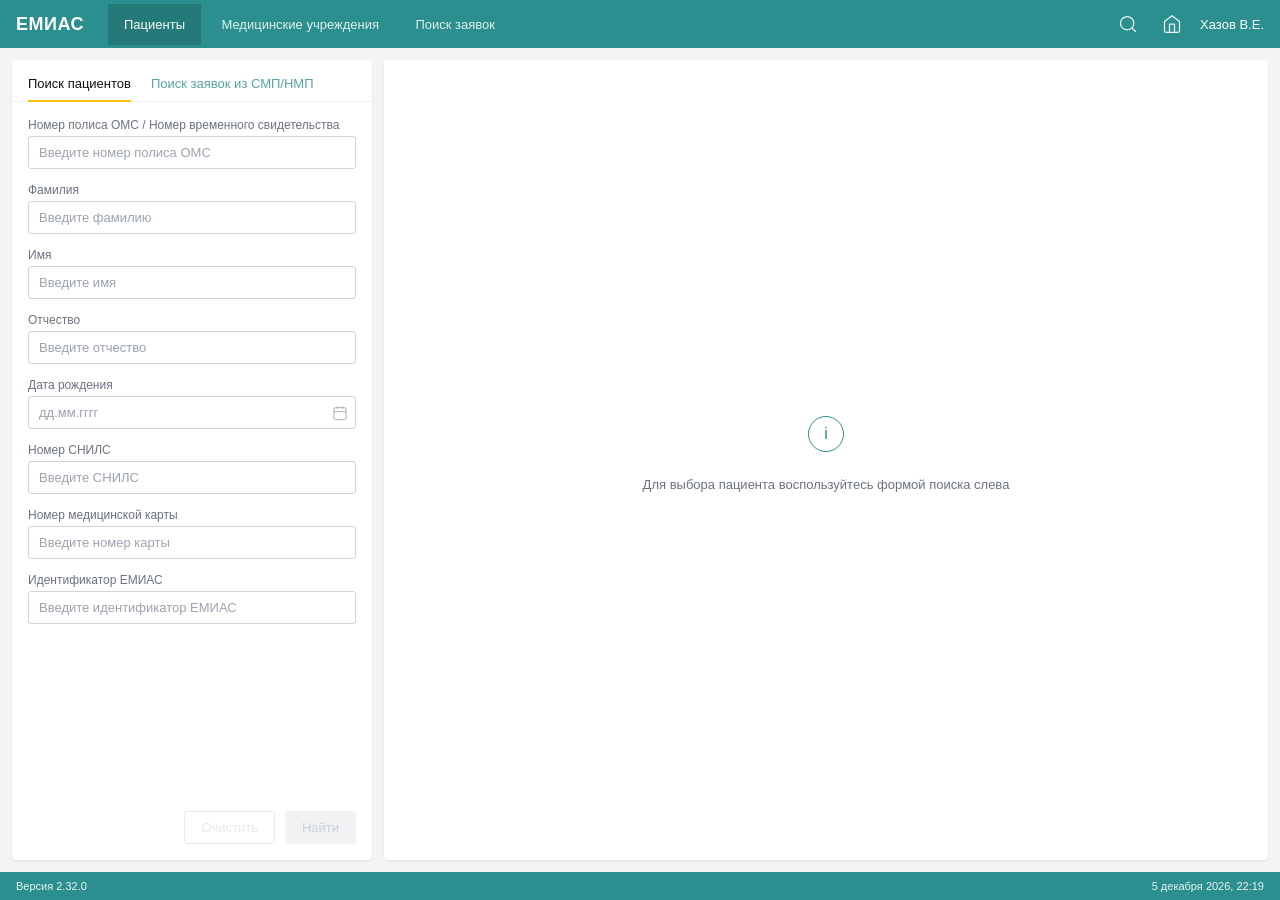
==== index.html @ 6f78d541 "Rename 1 Поиск карточки.html to index.html" ====
<!DOCTYPE html>
<html lang="ru">
<head>
    <meta charset="UTF-8">
    <meta name="viewport" content="width=device-width, initial-scale=1.0">
    <title>ЕМИАС - Поиск пациентов</title>
    <style>
        :root {
            --primary: #2a8f8e;
            --primary-light: #e0f2f1;
            --border: #d1d5db;
            --text: #333;
            --text-muted: #6b7280;
            --bg: #f3f4f6;
            --white: #ffffff;
            --yellow: #ffc107;
            --disabled: #d1d5db;
        }

        * { box-sizing: border-box; outline: none; }
        body {
            font-family: 'Segoe UI', Roboto, Helvetica, Arial, sans-serif;
            margin: 0; padding: 0;
            display: flex; flex-direction: column;
            height: 100vh; background: var(--bg); color: var(--text);
        }

        /* Header */
        header {
            background: var(--primary); color: var(--white);
            height: 48px; display: flex; align-items: center; justify-content: space-between;
            padding: 0 16px; flex-shrink: 0;
        }
        .header-left { display: flex; align-items: center; gap: 24px; }
        .logo { font-weight: 700; font-size: 18px; letter-spacing: 0.5px; }
        .nav a {
            color: rgba(255,255,255,0.85); text-decoration: none;
            font-size: 13px; padding: 13px 16px; display: inline-block;
        }
        .nav a.active { background: rgba(0,0,0,0.15); color: #fff; font-weight: 500; }
        .header-right { display: flex; align-items: center; gap: 12px; font-size: 13px; }
        .icon-btn {
            background: none; border: none; cursor: pointer; padding: 6px;
            display: flex; align-items: center; justify-content: center;
            opacity: 0.9; transition: opacity 0.2s;
        }
        .icon-btn:hover { opacity: 1; }
        .icon-btn svg { width: 20px; height: 20px; stroke: #ffffff; fill: none; stroke-width: 1.5; stroke-linecap: round; stroke-linejoin: round; }

        /* Layout */
        .container {
            display: flex; flex: 1; padding: 12px; gap: 12px; overflow: hidden;
        }

        /* Left Panel */
        .search-panel {
            width: 360px; background: var(--white); border-radius: 4px;
            box-shadow: 0 1px 3px rgba(0,0,0,0.08);
            display: flex; flex-direction: column; flex-shrink: 0;
        }
        .tabs {
            padding: 16px 16px 0; border-bottom: 1px solid #eee;
            display: flex; gap: 20px;
        }
        .tab {
            padding-bottom: 10px; font-size: 13px; font-weight: 500;
            cursor: pointer; color: var(--primary); position: relative;
        }
        .tab.active { color: #111; }
        .tab.active::after {
            content: ''; position: absolute; bottom: -1px; left: 0; width: 100%; height: 2px; background: var(--yellow);
        }
        .tab.inactive { color: var(--primary); opacity: 0.8; }

        /* Form Area */
        .form-scroll-area {
            flex: 1; overflow-y: auto; padding: 16px;
            display: flex; flex-direction: column;
        }
        
        .form-group {
            margin-bottom: 14px; transition: opacity 0.2s, max-height 0.3s;
        }
        .form-group.hidden {
            display: none;
        }
        .form-group label {
            display: block; font-size: 12px; color: var(--text-muted);
            margin-bottom: 4px; font-weight: 500;
        }
        .input-wrapper {
            position: relative; display: flex; align-items: center;
        }
        .input-wrapper input {
            width: 100%; padding: 8px 10px; border: 1px solid var(--border);
            border-radius: 3px; font-size: 13px; color: var(--text);
            transition: border-color 0.2s;
        }
        .input-wrapper input:focus { border-color: var(--primary); }
        .input-wrapper input::placeholder { color: #9ca3af; }

        /* Suffixes */
        .input-suffix {
            position: absolute; right: 8px; top: 50%; transform: translateY(-50%);
            display: flex; align-items: center; gap: 6px; pointer-events: none;
        }
        .input-suffix .counter {
            font-size: 11px; color: var(--text-muted); pointer-events: auto;
        }
        .input-suffix .clear-icon {
            width: 16px; height: 16px; cursor: pointer; opacity: 0.5;
            display: none; pointer-events: auto;
        }
        .input-suffix .clear-icon:hover { opacity: 0.8; }
        .input-suffix .calendar-icon {
            width: 16px; height: 16px; opacity: 0.4;
        }

        /* Buttons */
        .actions-bar {
            margin-top: auto; 
            padding-top: 10px;
            display: flex; justify-content: flex-end; gap: 10px;
        }
        .btn {
            padding: 8px 16px; font-size: 13px; font-weight: 500;
            border-radius: 3px; cursor: pointer; transition: all 0.2s;
            border: 1px solid transparent;
        }
        .btn-secondary {
            background: var(--white); border-color: var(--primary); color: var(--primary);
        }
        .btn-secondary:hover { background: var(--primary-light); }
        .btn-primary {
            background: var(--primary); color: var(--white); border-color: var(--primary);
        }
        .btn-primary:hover { background: #247a79; }
        .btn:disabled {
            opacity: 0.5; cursor: not-allowed;
            border-color: var(--disabled); color: var(--disabled);
            background: var(--white);
        }
        .btn-primary:disabled { background: #e5e7eb; border-color: #e5e7eb; color: #9ca3af; }

        /* Right Panel */
        .content-panel {
            flex: 1; background: var(--white); border-radius: 4px;
            box-shadow: 0 1px 3px rgba(0,0,0,0.08);
            display: flex; 
            flex-direction: column;
            align-items: center; 
            justify-content: center;
            color: var(--text-muted); 
            font-size: 13px;
            position: relative;
            text-align: center;
        }
        
        .info-circle {
            width: 36px; height: 36px; border: 1.5px solid var(--primary);
            border-radius: 50%; display: flex; align-items: center; justify-content: center;
            color: var(--primary); font-size: 16px; margin-bottom: 12px;
        }

        /* States */
        #default-state, .no-patient-state {
            display: none; /* Controlled by JS */
            flex-direction: column;
            align-items: center;
            justify-content: center;
            width: 100%;
        }
        
        #default-state.active, .no-patient-state.active {
            display: flex;
        }

        .no-patient-buttons {
            display: flex;
            flex-direction: column;
            gap: 10px;
            align-items: center;
            margin-top: 15px;
        }

        /* Footer */
        footer {
            background: var(--primary); color: rgba(255,255,255,0.9);
            padding: 8px 16px; font-size: 11px; display: flex;
            justify-content: space-between; flex-shrink: 0;
        }
    </style>
</head>
<body>

    <header>
        <div class="header-left">
            <div class="logo">ЕМИАС</div>
            <nav class="nav">
                <a href="#" class="active">Пациенты</a>
                <a href="#">Медицинские учреждения</a>
                <a href="#">Поиск заявок</a>
            </nav>
        </div>
        <div class="header-right">
            <button class="icon-btn" title="Поиск">
                <svg viewBox="0 0 24 24"><circle cx="11" cy="11" r="8"/><line x1="21" y1="21" x2="16.65" y2="16.65"/></svg>
            </button>
            <button class="icon-btn" title="Входящие">
                <svg viewBox="0 0 24 24"><path d="M3 9l9-7 9 7v11a2 2 0 0 1-2 2H5a2 2 0 0 1-2-2z"/><polyline points="9 22 9 12 15 12 15 22"/></svg>
            </button>
            <span>Хазов В.Е.</span>
        </div>
    </header>

    <div class="container">
        <aside class="search-panel">
            <div class="tabs">
                <div class="tab active">Поиск пациентов</div>
                <div class="tab inactive">Поиск заявок из СМП/НМП</div>
            </div>

            <div class="form-scroll-area">
                <!-- Группа ОМС -->
                <div class="form-group" data-type="oms">
                    <label>Номер полиса ОМС / Номер временного свидетельства</label>
                    <div class="input-wrapper">
                        <input type="text" id="oms" placeholder="Введите номер полиса ОМС" data-mask="digits">
                        <div class="input-suffix">
                            <span class="counter" id="oms-counter"></span>
                            <span class="clear-icon" id="oms-clear" title="Очистить">
                                <svg viewBox="0 0 24 24" fill="none" stroke="currentColor" stroke-width="2" stroke-linecap="round"><line x1="18" y1="6" x2="6" y2="18"/><line x1="6" y1="6" x2="18" y2="18"/></svg>
                            </span>
                        </div>
                    </div>
                </div>

                <!-- Группа ФИО -->
                <div class="form-group" data-type="names">
                    <label>Фамилия</label>
                    <div class="input-wrapper">
                        <input type="text" id="lastName" placeholder="Введите фамилию">
                        <div class="input-suffix">
                            <span class="clear-icon clear-names" title="Очистить">
                                <svg viewBox="0 0 24 24" fill="none" stroke="currentColor" stroke-width="2" stroke-linecap="round"><line x1="18" y1="6" x2="6" y2="18"/><line x1="6" y1="6" x2="18" y2="18"/></svg>
                            </span>
                        </div>
                    </div>
                </div>
                <div class="form-group" data-type="names">
                    <label>Имя</label>
                    <div class="input-wrapper">
                        <input type="text" id="firstName" placeholder="Введите имя">
                        <div class="input-suffix">
                            <span class="clear-icon clear-names" title="Очистить">
                                <svg viewBox="0 0 24 24" fill="none" stroke="currentColor" stroke-width="2" stroke-linecap="round"><line x1="18" y1="6" x2="6" y2="18"/><line x1="6" y1="6" x2="18" y2="18"/></svg>
                            </span>
                        </div>
                    </div>
                </div>
                <div class="form-group" data-type="names">
                    <label>Отчество</label>
                    <div class="input-wrapper">
                        <input type="text" id="middleName" placeholder="Введите отчество">
                        <div class="input-suffix">
                            <span class="clear-icon clear-names" title="Очистить">
                                <svg viewBox="0 0 24 24" fill="none" stroke="currentColor" stroke-width="2" stroke-linecap="round"><line x1="18" y1="6" x2="6" y2="18"/><line x1="6" y1="6" x2="18" y2="18"/></svg>
                            </span>
                        </div>
                    </div>
                </div>

                <!-- Дата рождения -->
                <div class="form-group" data-type="date">
                    <label>Дата рождения</label>
                    <div class="input-wrapper">
                        <input type="text" id="dob" placeholder="дд.мм.гггг" data-mask="date">
                        <div class="input-suffix">
                            <span class="clear-icon" id="dob-clear" title="Очистить">
                                <svg viewBox="0 0 24 24" fill="none" stroke="currentColor" stroke-width="2" stroke-linecap="round"><line x1="18" y1="6" x2="6" y2="18"/><line x1="6" y1="6" x2="18" y2="18"/></svg>
                            </span>
                            <span class="calendar-icon">
                                <svg viewBox="0 0 24 24" fill="none" stroke="currentColor" stroke-width="1.5"><rect x="3" y="4" width="18" height="18" rx="2" ry="2"/><line x1="16" y1="2" x2="16" y2="6"/><line x1="8" y1="2" x2="8" y2="6"/><line x1="3" y1="10" x2="21" y2="10"/></svg>
                            </span>
                        </div>
                    </div>
                </div>

                <!-- Технические поля -->
                <div class="form-group" data-type="tech">
                    <label>Номер СНИЛС</label>
                    <div class="input-wrapper"><input type="text" id="snils" placeholder="Введите СНИЛС"></div>
                </div>
                <div class="form-group" data-type="tech">
                    <label>Номер медицинской карты</label>
                    <div class="input-wrapper"><input type="text" id="card" placeholder="Введите номер карты"></div>
                </div>
                <div class="form-group" data-type="tech">
                    <label>Идентификатор ЕМИАС</label>
                    <div class="input-wrapper"><input type="text" id="emias" placeholder="Введите идентификатор ЕМИАС"></div>
                </div>

                <!-- Кнопки -->
                <div class="actions-bar">
                    <button class="btn btn-secondary" id="btn-clear" disabled>Очистить</button>
                    <button class="btn btn-primary" id="btn-find" disabled>Найти</button>
                </div>
            </div>
        </aside>

        <section class="content-panel">
            <!-- Default State (Initial) -->
            <div id="default-state" class="active">
                <div class="info-circle">i</div>
                <p>Для выбора пациента воспользуйтесь формой поиска слева</p>
            </div>

            <!-- No Patient Found State -->
            <div id="no-patient-state" class="no-patient-state">
                <div class="info-circle">i</div>
                <p>По заданным параметрам поиска не найдено ни одного пациента</p>
                <div class="no-patient-buttons">
                    <button class="btn btn-primary">Зарегистрировать заявку</button>
                    <button class="btn btn-secondary">Найти заявку</button>
                </div>
            </div>
        </section>
    </div>

    <footer>
        <span>Версия 2.32.0</span>
        <span id="footer-datetime">Загрузка...</span>
    </footer>

    <script>
        document.addEventListener('DOMContentLoaded', () => {
            // --- Date/Time Logic ---
            function updateDateTime() {
                const now = new Date();
                const months = ['января', 'февраля', 'марта', 'апреля', 'мая', 'июня', 'июля', 'августа', 'сентября', 'октября', 'ноября', 'декабря'];
                const day = now.getDate();
                const month = months[now.getMonth()];
                const year = now.getFullYear();
                const hours = String(now.getHours()).padStart(2, '0');
                const minutes = String(now.getMinutes()).padStart(2, '0');
                
                document.getElementById('footer-datetime').textContent = `${day} ${month} ${year}, ${hours}:${minutes}`;
            }
            updateDateTime();
            setInterval(updateDateTime, 1000 * 60);

            // --- Form Logic ---
            const inputs = {
                oms: document.getElementById('oms'),
                lastName: document.getElementById('lastName'),
                firstName: document.getElementById('firstName'),
                middleName: document.getElementById('middleName'),
                dob: document.getElementById('dob'),
                snils: document.getElementById('snils'),
                card: document.getElementById('card'),
                emias: document.getElementById('emias')
            };

            const omsCounter = document.getElementById('oms-counter');
            const omsClear = document.getElementById('oms-clear');
            const dobClear = document.getElementById('dob-clear');
            const btnClear = document.getElementById('btn-clear');
            const btnFind = document.getElementById('btn-find');
            
            const defaultState = document.getElementById('default-state');
            const noPatientState = document.getElementById('no-patient-state');

            const groups = {
                oms: document.querySelector('[data-type="oms"]'),
                names: document.querySelectorAll('[data-type="names"]'),
                date: document.querySelector('[data-type="date"]'),
                tech: document.querySelectorAll('[data-type="tech"]')
            };

            // --- Formatting Logic ---
            function formatDigits(val) { return val.replace(/\D/g, '').slice(0, 16); }
            
            function formatDate(val) {
                let v = val.replace(/\D/g, '');
                if (v.length >= 2) v = v.slice(0, 2) + '.' + v.slice(2);
                if (v.length >= 5) v = v.slice(0, 5) + '.' + v.slice(5);
                return v.slice(0, 10);
            }

            // --- UI State Logic ---
            function updateUI() {
                const hasOms = inputs.oms.value.trim() !== '';
                const hasName = inputs.lastName.value.trim() !== '' || inputs.firstName.value.trim() !== '' || inputs.middleName.value.trim() !== '';
                const hasDate = inputs.dob.value.trim() !== '';
                const hasTech = inputs.snils.value.trim() !== '' || inputs.card.value.trim() !== '' || inputs.emias.value.trim() !== '';
                const hasAny = hasOms || hasName || hasDate || hasTech;

                // Toggle Buttons
                btnClear.disabled = !hasAny;
                btnFind.disabled = !hasAny;

                // Conditional Visibility
                if (hasOms) {
                    groups.oms.classList.remove('hidden');
                    groups.date.classList.remove('hidden');
                    groups.names.forEach(el => el.classList.add('hidden'));
                    groups.tech.forEach(el => el.classList.add('hidden'));
                } else if (hasName || hasDate) {
                    groups.oms.classList.add('hidden');
                    groups.tech.forEach(el => el.classList.add('hidden'));
                    groups.names.forEach(el => el.classList.remove('hidden'));
                    groups.date.classList.remove('hidden');
                } else {
                    groups.oms.classList.remove('hidden');
                    groups.names.forEach(el => el.classList.remove('hidden'));
                    groups.date.classList.remove('hidden');
                    groups.tech.forEach(el => el.classList.remove('hidden'));
                }

                // Update Suffixes
                const omsLen = inputs.oms.value.length;
                omsCounter.textContent = omsLen > 0 ? omsLen : '';
                omsClear.style.display = omsLen > 0 ? 'block' : 'none';
                
                dobClear.style.display = inputs.dob.value.length > 0 ? 'block' : 'none';
                
                document.querySelectorAll('.clear-names').forEach(btn => {
                    const input = btn.closest('.input-wrapper').querySelector('input');
                    btn.style.display = input.value.length > 0 ? 'block' : 'none';
                });
            }

            // --- Search Action ---
            btnFind.addEventListener('click', () => {
                const omsVal = inputs.oms.value.trim();
                
                // If searching by OMS (OM field visible)
                if (!groups.oms.classList.contains('hidden')) {
                    if (omsVal === '7700005682236597') {
                        // Special patient - Logic to be added later
                        console.log('Special patient found logic pending...');
                    } else if (omsVal.length > 0) {
                        // Patient not found
                        defaultState.classList.remove('active');
                        noPatientState.classList.add('active');
                    }
                } else {
                    // Search by Name/Date (Fallback logic)
                    defaultState.classList.remove('active');
                    noPatientState.classList.add('active');
                }
            });

            // --- Event Bindings ---
            inputs.oms.addEventListener('input', (e) => {
                e.target.value = formatDigits(e.target.value);
                updateUI();
            });
            omsClear.addEventListener('click', () => { inputs.oms.value = ''; updateUI(); });

            inputs.dob.addEventListener('input', (e) => {
                e.target.value = formatDate(e.target.value);
                updateUI();
            });
            dobClear.addEventListener('click', () => { inputs.dob.value = ''; updateUI(); });

            [inputs.lastName, inputs.firstName, inputs.middleName, inputs.snils, inputs.card, inputs.emias].forEach(input => {
                input.addEventListener('input', updateUI);
                const clearBtn = input.parentElement.querySelector('.clear-names');
                if(clearBtn) clearBtn.addEventListener('click', () => { input.value = ''; updateUI(); });
            });

            btnClear.addEventListener('click', () => {
                Object.values(inputs).forEach(i => i.value = '');
                defaultState.classList.add('active');
                noPatientState.classList.remove('active');
                updateUI();
            });

            // Initial State
            updateUI();
        });
    </script>
</body>
</html>
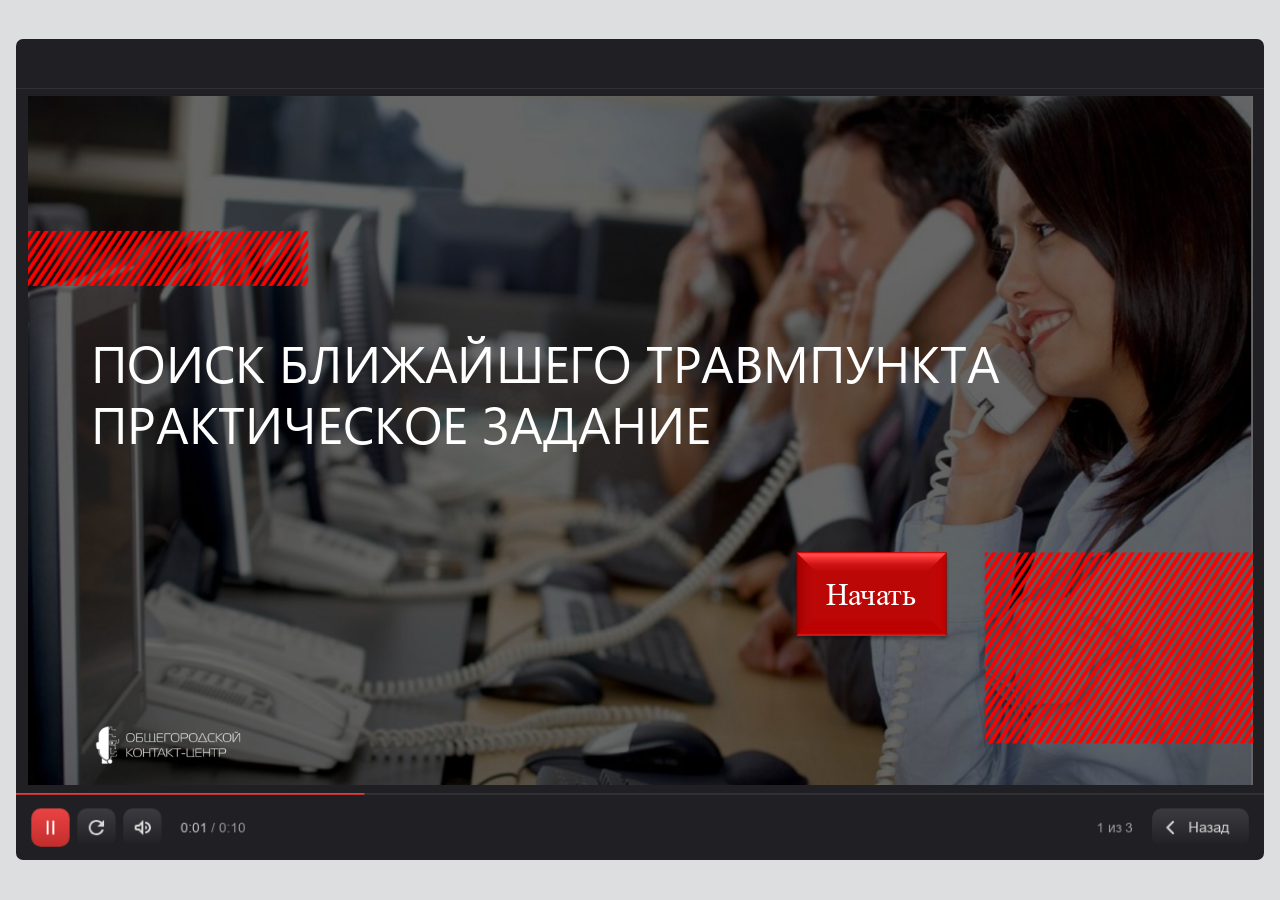
==== commit 2ccbf70e: "Add files via upload" ====
--- a/index.html
+++ b/index.html
@@ -1,485 +1,118 @@
-<!DOCTYPE html>
-<html lang="ru">
-<head>
-    <meta charset="UTF-8">
-    <meta name="viewport" content="width=device-width, initial-scale=1.0">
-    <title>ЕМИАС - Поиск пациентов</title>
-    <style>
-        :root {
-            --primary: #2a8f8e;
-            --primary-light: #e0f2f1;
-            --border: #d1d5db;
-            --text: #333;
-            --text-muted: #6b7280;
-            --bg: #f3f4f6;
-            --white: #ffffff;
-            --yellow: #ffc107;
-            --disabled: #d1d5db;
-        }
-
-        * { box-sizing: border-box; outline: none; }
-        body {
-            font-family: 'Segoe UI', Roboto, Helvetica, Arial, sans-serif;
-            margin: 0; padding: 0;
-            display: flex; flex-direction: column;
-            height: 100vh; background: var(--bg); color: var(--text);
-        }
-
-        /* Header */
-        header {
-            background: var(--primary); color: var(--white);
-            height: 48px; display: flex; align-items: center; justify-content: space-between;
-            padding: 0 16px; flex-shrink: 0;
-        }
-        .header-left { display: flex; align-items: center; gap: 24px; }
-        .logo { font-weight: 700; font-size: 18px; letter-spacing: 0.5px; }
-        .nav a {
-            color: rgba(255,255,255,0.85); text-decoration: none;
-            font-size: 13px; padding: 13px 16px; display: inline-block;
-        }
-        .nav a.active { background: rgba(0,0,0,0.15); color: #fff; font-weight: 500; }
-        .header-right { display: flex; align-items: center; gap: 12px; font-size: 13px; }
-        .icon-btn {
-            background: none; border: none; cursor: pointer; padding: 6px;
-            display: flex; align-items: center; justify-content: center;
-            opacity: 0.9; transition: opacity 0.2s;
-        }
-        .icon-btn:hover { opacity: 1; }
-        .icon-btn svg { width: 20px; height: 20px; stroke: #ffffff; fill: none; stroke-width: 1.5; stroke-linecap: round; stroke-linejoin: round; }
-
-        /* Layout */
-        .container {
-            display: flex; flex: 1; padding: 12px; gap: 12px; overflow: hidden;
-        }
-
-        /* Left Panel */
-        .search-panel {
-            width: 360px; background: var(--white); border-radius: 4px;
-            box-shadow: 0 1px 3px rgba(0,0,0,0.08);
-            display: flex; flex-direction: column; flex-shrink: 0;
-        }
-        .tabs {
-            padding: 16px 16px 0; border-bottom: 1px solid #eee;
-            display: flex; gap: 20px;
-        }
-        .tab {
-            padding-bottom: 10px; font-size: 13px; font-weight: 500;
-            cursor: pointer; color: var(--primary); position: relative;
-        }
-        .tab.active { color: #111; }
-        .tab.active::after {
-            content: ''; position: absolute; bottom: -1px; left: 0; width: 100%; height: 2px; background: var(--yellow);
-        }
-        .tab.inactive { color: var(--primary); opacity: 0.8; }
-
-        /* Form Area */
-        .form-scroll-area {
-            flex: 1; overflow-y: auto; padding: 16px;
-            display: flex; flex-direction: column;
-        }
-        
-        .form-group {
-            margin-bottom: 14px; transition: opacity 0.2s, max-height 0.3s;
-        }
-        .form-group.hidden {
-            display: none;
-        }
-        .form-group label {
-            display: block; font-size: 12px; color: var(--text-muted);
-            margin-bottom: 4px; font-weight: 500;
-        }
-        .input-wrapper {
-            position: relative; display: flex; align-items: center;
-        }
-        .input-wrapper input {
-            width: 100%; padding: 8px 10px; border: 1px solid var(--border);
-            border-radius: 3px; font-size: 13px; color: var(--text);
-            transition: border-color 0.2s;
-        }
-        .input-wrapper input:focus { border-color: var(--primary); }
-        .input-wrapper input::placeholder { color: #9ca3af; }
-
-        /* Suffixes */
-        .input-suffix {
-            position: absolute; right: 8px; top: 50%; transform: translateY(-50%);
-            display: flex; align-items: center; gap: 6px; pointer-events: none;
-        }
-        .input-suffix .counter {
-            font-size: 11px; color: var(--text-muted); pointer-events: auto;
-        }
-        .input-suffix .clear-icon {
-            width: 16px; height: 16px; cursor: pointer; opacity: 0.5;
-            display: none; pointer-events: auto;
-        }
-        .input-suffix .clear-icon:hover { opacity: 0.8; }
-        .input-suffix .calendar-icon {
-            width: 16px; height: 16px; opacity: 0.4;
-        }
-
-        /* Buttons */
-        .actions-bar {
-            margin-top: auto; 
-            padding-top: 10px;
-            display: flex; justify-content: flex-end; gap: 10px;
-        }
-        .btn {
-            padding: 8px 16px; font-size: 13px; font-weight: 500;
-            border-radius: 3px; cursor: pointer; transition: all 0.2s;
-            border: 1px solid transparent;
-        }
-        .btn-secondary {
-            background: var(--white); border-color: var(--primary); color: var(--primary);
-        }
-        .btn-secondary:hover { background: var(--primary-light); }
-        .btn-primary {
-            background: var(--primary); color: var(--white); border-color: var(--primary);
-        }
-        .btn-primary:hover { background: #247a79; }
-        .btn:disabled {
-            opacity: 0.5; cursor: not-allowed;
-            border-color: var(--disabled); color: var(--disabled);
-            background: var(--white);
-        }
-        .btn-primary:disabled { background: #e5e7eb; border-color: #e5e7eb; color: #9ca3af; }
-
-        /* Right Panel */
-        .content-panel {
-            flex: 1; background: var(--white); border-radius: 4px;
-            box-shadow: 0 1px 3px rgba(0,0,0,0.08);
-            display: flex; 
-            flex-direction: column;
-            align-items: center; 
-            justify-content: center;
-            color: var(--text-muted); 
-            font-size: 13px;
-            position: relative;
-            text-align: center;
-        }
-        
-        .info-circle {
-            width: 36px; height: 36px; border: 1.5px solid var(--primary);
-            border-radius: 50%; display: flex; align-items: center; justify-content: center;
-            color: var(--primary); font-size: 16px; margin-bottom: 12px;
-        }
-
-        /* States */
-        #default-state, .no-patient-state {
-            display: none; /* Controlled by JS */
-            flex-direction: column;
-            align-items: center;
-            justify-content: center;
-            width: 100%;
-        }
-        
-        #default-state.active, .no-patient-state.active {
-            display: flex;
-        }
-
-        .no-patient-buttons {
-            display: flex;
-            flex-direction: column;
-            gap: 10px;
-            align-items: center;
-            margin-top: 15px;
-        }
-
-        /* Footer */
-        footer {
-            background: var(--primary); color: rgba(255,255,255,0.9);
-            padding: 8px 16px; font-size: 11px; display: flex;
-            justify-content: space-between; flex-shrink: 0;
-        }
-    </style>
-</head>
-<body>
-
-    <header>
-        <div class="header-left">
-            <div class="logo">ЕМИАС</div>
-            <nav class="nav">
-                <a href="#" class="active">Пациенты</a>
-                <a href="#">Медицинские учреждения</a>
-                <a href="#">Поиск заявок</a>
-            </nav>
-        </div>
-        <div class="header-right">
-            <button class="icon-btn" title="Поиск">
-                <svg viewBox="0 0 24 24"><circle cx="11" cy="11" r="8"/><line x1="21" y1="21" x2="16.65" y2="16.65"/></svg>
-            </button>
-            <button class="icon-btn" title="Входящие">
-                <svg viewBox="0 0 24 24"><path d="M3 9l9-7 9 7v11a2 2 0 0 1-2 2H5a2 2 0 0 1-2-2z"/><polyline points="9 22 9 12 15 12 15 22"/></svg>
-            </button>
-            <span>Хазов В.Е.</span>
-        </div>
-    </header>
-
-    <div class="container">
-        <aside class="search-panel">
-            <div class="tabs">
-                <div class="tab active">Поиск пациентов</div>
-                <div class="tab inactive">Поиск заявок из СМП/НМП</div>
-            </div>
-
-            <div class="form-scroll-area">
-                <!-- Группа ОМС -->
-                <div class="form-group" data-type="oms">
-                    <label>Номер полиса ОМС / Номер временного свидетельства</label>
-                    <div class="input-wrapper">
-                        <input type="text" id="oms" placeholder="Введите номер полиса ОМС" data-mask="digits">
-                        <div class="input-suffix">
-                            <span class="counter" id="oms-counter"></span>
-                            <span class="clear-icon" id="oms-clear" title="Очистить">
-                                <svg viewBox="0 0 24 24" fill="none" stroke="currentColor" stroke-width="2" stroke-linecap="round"><line x1="18" y1="6" x2="6" y2="18"/><line x1="6" y1="6" x2="18" y2="18"/></svg>
-                            </span>
-                        </div>
-                    </div>
-                </div>
-
-                <!-- Группа ФИО -->
-                <div class="form-group" data-type="names">
-                    <label>Фамилия</label>
-                    <div class="input-wrapper">
-                        <input type="text" id="lastName" placeholder="Введите фамилию">
-                        <div class="input-suffix">
-                            <span class="clear-icon clear-names" title="Очистить">
-                                <svg viewBox="0 0 24 24" fill="none" stroke="currentColor" stroke-width="2" stroke-linecap="round"><line x1="18" y1="6" x2="6" y2="18"/><line x1="6" y1="6" x2="18" y2="18"/></svg>
-                            </span>
-                        </div>
-                    </div>
-                </div>
-                <div class="form-group" data-type="names">
-                    <label>Имя</label>
-                    <div class="input-wrapper">
-                        <input type="text" id="firstName" placeholder="Введите имя">
-                        <div class="input-suffix">
-                            <span class="clear-icon clear-names" title="Очистить">
-                                <svg viewBox="0 0 24 24" fill="none" stroke="currentColor" stroke-width="2" stroke-linecap="round"><line x1="18" y1="6" x2="6" y2="18"/><line x1="6" y1="6" x2="18" y2="18"/></svg>
-                            </span>
-                        </div>
-                    </div>
-                </div>
-                <div class="form-group" data-type="names">
-                    <label>Отчество</label>
-                    <div class="input-wrapper">
-                        <input type="text" id="middleName" placeholder="Введите отчество">
-                        <div class="input-suffix">
-                            <span class="clear-icon clear-names" title="Очистить">
-                                <svg viewBox="0 0 24 24" fill="none" stroke="currentColor" stroke-width="2" stroke-linecap="round"><line x1="18" y1="6" x2="6" y2="18"/><line x1="6" y1="6" x2="18" y2="18"/></svg>
-                            </span>
-                        </div>
-                    </div>
-                </div>
-
-                <!-- Дата рождения -->
-                <div class="form-group" data-type="date">
-                    <label>Дата рождения</label>
-                    <div class="input-wrapper">
-                        <input type="text" id="dob" placeholder="дд.мм.гггг" data-mask="date">
-                        <div class="input-suffix">
-                            <span class="clear-icon" id="dob-clear" title="Очистить">
-                                <svg viewBox="0 0 24 24" fill="none" stroke="currentColor" stroke-width="2" stroke-linecap="round"><line x1="18" y1="6" x2="6" y2="18"/><line x1="6" y1="6" x2="18" y2="18"/></svg>
-                            </span>
-                            <span class="calendar-icon">
-                                <svg viewBox="0 0 24 24" fill="none" stroke="currentColor" stroke-width="1.5"><rect x="3" y="4" width="18" height="18" rx="2" ry="2"/><line x1="16" y1="2" x2="16" y2="6"/><line x1="8" y1="2" x2="8" y2="6"/><line x1="3" y1="10" x2="21" y2="10"/></svg>
-                            </span>
-                        </div>
-                    </div>
-                </div>
-
-                <!-- Технические поля -->
-                <div class="form-group" data-type="tech">
-                    <label>Номер СНИЛС</label>
-                    <div class="input-wrapper"><input type="text" id="snils" placeholder="Введите СНИЛС"></div>
-                </div>
-                <div class="form-group" data-type="tech">
-                    <label>Номер медицинской карты</label>
-                    <div class="input-wrapper"><input type="text" id="card" placeholder="Введите номер карты"></div>
-                </div>
-                <div class="form-group" data-type="tech">
-                    <label>Идентификатор ЕМИАС</label>
-                    <div class="input-wrapper"><input type="text" id="emias" placeholder="Введите идентификатор ЕМИАС"></div>
-                </div>
-
-                <!-- Кнопки -->
-                <div class="actions-bar">
-                    <button class="btn btn-secondary" id="btn-clear" disabled>Очистить</button>
-                    <button class="btn btn-primary" id="btn-find" disabled>Найти</button>
-                </div>
-            </div>
-        </aside>
-
-        <section class="content-panel">
-            <!-- Default State (Initial) -->
-            <div id="default-state" class="active">
-                <div class="info-circle">i</div>
-                <p>Для выбора пациента воспользуйтесь формой поиска слева</p>
-            </div>
-
-            <!-- No Patient Found State -->
-            <div id="no-patient-state" class="no-patient-state">
-                <div class="info-circle">i</div>
-                <p>По заданным параметрам поиска не найдено ни одного пациента</p>
-                <div class="no-patient-buttons">
-                    <button class="btn btn-primary">Зарегистрировать заявку</button>
-                    <button class="btn btn-secondary">Найти заявку</button>
-                </div>
-            </div>
-        </section>
-    </div>
-
-    <footer>
-        <span>Версия 2.32.0</span>
-        <span id="footer-datetime">Загрузка...</span>
-    </footer>
-
-    <script>
-        document.addEventListener('DOMContentLoaded', () => {
-            // --- Date/Time Logic ---
-            function updateDateTime() {
-                const now = new Date();
-                const months = ['января', 'февраля', 'марта', 'апреля', 'мая', 'июня', 'июля', 'августа', 'сентября', 'октября', 'ноября', 'декабря'];
-                const day = now.getDate();
-                const month = months[now.getMonth()];
-                const year = now.getFullYear();
-                const hours = String(now.getHours()).padStart(2, '0');
-                const minutes = String(now.getMinutes()).padStart(2, '0');
-                
-                document.getElementById('footer-datetime').textContent = `${day} ${month} ${year}, ${hours}:${minutes}`;
-            }
-            updateDateTime();
-            setInterval(updateDateTime, 1000 * 60);
-
-            // --- Form Logic ---
-            const inputs = {
-                oms: document.getElementById('oms'),
-                lastName: document.getElementById('lastName'),
-                firstName: document.getElementById('firstName'),
-                middleName: document.getElementById('middleName'),
-                dob: document.getElementById('dob'),
-                snils: document.getElementById('snils'),
-                card: document.getElementById('card'),
-                emias: document.getElementById('emias')
-            };
-
-            const omsCounter = document.getElementById('oms-counter');
-            const omsClear = document.getElementById('oms-clear');
-            const dobClear = document.getElementById('dob-clear');
-            const btnClear = document.getElementById('btn-clear');
-            const btnFind = document.getElementById('btn-find');
-            
-            const defaultState = document.getElementById('default-state');
-            const noPatientState = document.getElementById('no-patient-state');
-
-            const groups = {
-                oms: document.querySelector('[data-type="oms"]'),
-                names: document.querySelectorAll('[data-type="names"]'),
-                date: document.querySelector('[data-type="date"]'),
-                tech: document.querySelectorAll('[data-type="tech"]')
-            };
-
-            // --- Formatting Logic ---
-            function formatDigits(val) { return val.replace(/\D/g, '').slice(0, 16); }
-            
-            function formatDate(val) {
-                let v = val.replace(/\D/g, '');
-                if (v.length >= 2) v = v.slice(0, 2) + '.' + v.slice(2);
-                if (v.length >= 5) v = v.slice(0, 5) + '.' + v.slice(5);
-                return v.slice(0, 10);
-            }
-
-            // --- UI State Logic ---
-            function updateUI() {
-                const hasOms = inputs.oms.value.trim() !== '';
-                const hasName = inputs.lastName.value.trim() !== '' || inputs.firstName.value.trim() !== '' || inputs.middleName.value.trim() !== '';
-                const hasDate = inputs.dob.value.trim() !== '';
-                const hasTech = inputs.snils.value.trim() !== '' || inputs.card.value.trim() !== '' || inputs.emias.value.trim() !== '';
-                const hasAny = hasOms || hasName || hasDate || hasTech;
-
-                // Toggle Buttons
-                btnClear.disabled = !hasAny;
-                btnFind.disabled = !hasAny;
-
-                // Conditional Visibility
-                if (hasOms) {
-                    groups.oms.classList.remove('hidden');
-                    groups.date.classList.remove('hidden');
-                    groups.names.forEach(el => el.classList.add('hidden'));
-                    groups.tech.forEach(el => el.classList.add('hidden'));
-                } else if (hasName || hasDate) {
-                    groups.oms.classList.add('hidden');
-                    groups.tech.forEach(el => el.classList.add('hidden'));
-                    groups.names.forEach(el => el.classList.remove('hidden'));
-                    groups.date.classList.remove('hidden');
-                } else {
-                    groups.oms.classList.remove('hidden');
-                    groups.names.forEach(el => el.classList.remove('hidden'));
-                    groups.date.classList.remove('hidden');
-                    groups.tech.forEach(el => el.classList.remove('hidden'));
-                }
-
-                // Update Suffixes
-                const omsLen = inputs.oms.value.length;
-                omsCounter.textContent = omsLen > 0 ? omsLen : '';
-                omsClear.style.display = omsLen > 0 ? 'block' : 'none';
-                
-                dobClear.style.display = inputs.dob.value.length > 0 ? 'block' : 'none';
-                
-                document.querySelectorAll('.clear-names').forEach(btn => {
-                    const input = btn.closest('.input-wrapper').querySelector('input');
-                    btn.style.display = input.value.length > 0 ? 'block' : 'none';
-                });
-            }
-
-            // --- Search Action ---
-            btnFind.addEventListener('click', () => {
-                const omsVal = inputs.oms.value.trim();
-                
-                // If searching by OMS (OM field visible)
-                if (!groups.oms.classList.contains('hidden')) {
-                    if (omsVal === '7700005682236597') {
-                        // Special patient - Logic to be added later
-                        console.log('Special patient found logic pending...');
-                    } else if (omsVal.length > 0) {
-                        // Patient not found
-                        defaultState.classList.remove('active');
-                        noPatientState.classList.add('active');
-                    }
-                } else {
-                    // Search by Name/Date (Fallback logic)
-                    defaultState.classList.remove('active');
-                    noPatientState.classList.add('active');
-                }
-            });
-
-            // --- Event Bindings ---
-            inputs.oms.addEventListener('input', (e) => {
-                e.target.value = formatDigits(e.target.value);
-                updateUI();
-            });
-            omsClear.addEventListener('click', () => { inputs.oms.value = ''; updateUI(); });
-
-            inputs.dob.addEventListener('input', (e) => {
-                e.target.value = formatDate(e.target.value);
-                updateUI();
-            });
-            dobClear.addEventListener('click', () => { inputs.dob.value = ''; updateUI(); });
-
-            [inputs.lastName, inputs.firstName, inputs.middleName, inputs.snils, inputs.card, inputs.emias].forEach(input => {
-                input.addEventListener('input', updateUI);
-                const clearBtn = input.parentElement.querySelector('.clear-names');
-                if(clearBtn) clearBtn.addEventListener('click', () => { input.value = ''; updateUI(); });
-            });
-
-            btnClear.addEventListener('click', () => {
-                Object.values(inputs).forEach(i => i.value = '');
-                defaultState.classList.add('active');
-                noPatientState.classList.remove('active');
-                updateUI();
-            });
-
-            // Initial State
-            updateUI();
-        });
-    </script>
-</body>
-</html>
+<!DOCTYPE html>
+<!-- Created with iSpring --><!-- 1296 812 --><!--version 11.7.0.5 --><!--type html --><!--mainFolder ./ -->
+<html style=background-color:#dcdee0;>
+<head>
+    <meta http-equiv="Content-Type" content="text/html;charset=utf-8"/><meta name="viewport" content="width=device-width,initial-scale=1,minimum-scale=1,maximum-scale=1,user-scalable=no"/><meta name="format-detection" content="telephone=no"/><meta name="apple-mobile-web-app-capable" content="yes"/><meta name="apple-mobile-web-app-status-bar-style" content="black"/><meta http-equiv="X-UA-Compatible" content="IE=edge"/><meta name="msapplication-tap-highlight" content="no"/><title>Практические задание_справка_травма_2</title><link rel="apple-touch-icon-precomposed" href="data/apple-touch-icon.png"/><link rel="shortcut icon" type="image/ico" href="data/favicon.ico"/><style>body {background-color:#dcdee0;}#spr0_fc8a73 {display:none;}</style>
+    
+    
+    <style>
+		#playerView {
+			position:absolute;
+			-webkit-tap-highlight-color:rgba(0,0,0,0);
+			-webkit-user-select:none;
+			-moz-user-select:none;
+			-webkit-touch-callout:none;
+			-webkit-user-drag:none;
+		}
+		#playerView * {
+			position:absolute;
+		}
+		#preloader {
+			width: 50px;
+			height: 50px;
+			position: absolute;
+			top: 0;
+			left: 0;
+			bottom: 0;
+			right: 0;
+			margin: auto;
+			border-radius: 10px;
+			background-color: rgba(0, 0, 0, 0.5);
+		}
+
+		#preloader::after {
+			content: '';
+			position: absolute;
+			background: url([data-uri]);
+			background-size: cover;
+			top: 0;
+			left: 0;
+			bottom: 0;
+			right: 0;
+			animation: preloader_spin 1s infinite linear;
+			-webkit-animation: preloader_spin 1s infinite linear;
+		}
+
+		@keyframes preloader_spin { 0% {transform: rotate(0deg);} 100% {transform: rotate(360deg);} }
+		@-webkit-keyframes preloader_spin { 0% {-webkit-transform: rotate(0deg);} 100% {-webkit-transform: rotate(360deg);}}
+    </style>
+</head>
+<body>
+	<div id="preloader"></div>
+	<script src="data/browsersupport.js?7EA05BF7"></script>
+	<script src="data/player.js?7EA05BF7"></script>
+    <div id="content"></div>
+    <div id="spr0_fc8a73"></div>
+    <script>
+		document.addEventListener("DOMContentLoaded", () => (function(startup){
+			function start(savedPresentationState)
+			{
+				var presInfo = "eNrlWltz29YR/iscdvwmqgAJ3tyHDgiCNsYUwRCQ7DT2cCARklBTpMyLFMejGUlO4mTsxKnjNKmTOEmbafsox6Yj65a/AP6F/pLu7gEIgAApKY2Th4pDkTjYs+fb3W/3XMA7cSt+MX5HyHJCJi2UElkpk00IAldMFLhkPpGR5HxJzAg5Pl/ais/EeyBsfzPctvfsg+GuvT+8Zw+GO/aBvW8PYvaP0PwC3sd4WYf2n0jyB7i/Vx/uOhdHcJEEXUuk7Kn9DPqdDLdjwx3QuDfchv8nIHZiv6Im6gUah+8P79f51CzPQ9/N+EU+meNm4qvxi9kkfC6BrqV2x9TWO3U+k05zQjoFcusb8YtJjs/MxPtop9Xt9q2e2enXeX42O8vV038AITN+8U68hf9u4j+47HX65kzciF98i27E19dBrEuXIJJK0njLRrNrUjN927qxNcOkW92AtDBdej0onTpFd88vzZ8ivT5dGs30hJeDQDIkzDwR1twMCqenC2/4hXPTMXejYEyWNiNwTJZeDkjnT5FeDEhnp0tv9APSp1i50fBLC9x06V4Ad5aL9jaIx9cCDMYM68a3oH0d2w23vTnOgpl4B+kS3yLW34kvO+TYcodFTYBBwWJRzHPFVKYkJfJyNpMQiul0IpcXcgkhlSnmBY4rCsniFgMcbxg94/rvu02rYfKzf8bQLo23LlHEGyNIAI4jGM7121gmvobKcA/eu8MH1zvXW/Y3UDi+sL+zn8Tsv9hfwte/2p/Yf7P/bX9mf2o/jdl/t7+Fhkf2VyD5D+j9BFo+ud6BK2zHqy/sf4EwaABNn8Xsz6H5Mby/hhufsaIAZoPbuFmO4wmPMJvP57duzGDJJGe+dcNxOPMRmJBmVYPFwqJv4AeS764a62bXadJY5wX2cdv5uMk+l9nHZpt9rqKet+KrTa6+vJQzcljXVptJ9+IGsaSLAboFd24VcDDLF1bHjcSjOGm/w+iAXVoY8mXfFYb8Vs/tDoXPjdatvvXOetO4bXZYHP2MyKbFbEpMi4lUNisnhIIAjCimCglRSJX4HC8LYpoPMgK1OYQYj3yk57NCPiukoeYL6WwymzQTPM/Sww+jUMhJuYyUSXBpsQCzWCGVEOVSIcFlirlsKZvOFiQugpipSGKmzkbMz2lOG8C09QHMUf/v9Mxnsx496QLo6fRhpaxaasXJlXGxYxlN+N6He47jl1s9bnazvbwchz4iGpfn0slsSkhlAXoRG5I8n+cFLpNktgQlGuMSK+SgVDLLCzkUcQsqoFicCoN/[base64]/XSqNL4DcXjeWrB7UHahsvdvrJlqmlpUirU9Qgdw018xWz9MjLvWsDTOgLcPh62dpu9zeMDsBZUIJX+dQpptv9wIaijl8nVNDhFkERDinnrBBZ4dTbq+0/5eArRsrkwJelIqyfFqI2KJjgoYkBy/hTBpCEZHy+Dqtb8daMzq3C/1er90KgmiYKx0ThHnciK50gO7gbZroRkPIBQFKXmAIzFoPQipZTBaD92+MQFyqiUVFruhTcIwCewYwpUwml8lNBhMF9ixgKNsDng1r4k7zLCkJ0/[base64]/[base64]/YrPAuP2Qcx+5idU9mHw7ux4Y59CF9f4Zk4mDNZrarr6ly9KlbkMjvr2rdf2sfDh8OHMfsnOv0egMIH03RUxAXlkqgraqVemAd1FQ01PYGuJ6DiANEd00nFvv0cIL4Pn/vT9GmyriuVS5p79sYO4k/AGNL1wj6hprug/Jh9P0UfFDkZlX3n+mSatK5WPXc8otOV987kkPmiooIvajXmCtKGOj4BpC/AZkCKDiFT8BHDS2gdsOcVIWU+l1bka7rjV9T2GAMM/ab2qdbkBV8fcCJ7PhLqo11RKnW5IpIBTrNSVvQ363Mq89mjGLHsJcA8Qt8fgh8ccj0jQ/btF+CcD+394XtT1VfU2pxYnqD3J1B1SIR5bp/gJZmIj1+idYKBGkzucq1evazqKir8HhyMT2+eY6/hu4DnIXEFSINgX0Bq7OPDoLBCpEe9UldLdUmdhxWDnymxC87t+bmCXLsQAx0/[base64]/MKJEiGBTINDt2s8IGCd8ZIcBzWvAe0PPArVSSWtFraplVmrpUVjUIqiRWkTDamfrI1xTw/XwZeAikkCsOQihWJ0Bb4qmXVsOPIITsYaabZF76uV4M6h9TDa6JEYd2hg9inrqonlixIkpVUEid1yGuwbI8vB8licUsKjgBoZpcLYtvsnkRkgorAQCkQ/EocZbUlO5yDXqdNcuDWhbUMqSL24iDf0o5fQQxY3OUO/h8rUZpRaMoGhRDHbrNVcsyJDN2/BfVrmfD+zGnLryg0L1kJsw4rZC+mNq7zDR74JvmqdbFcGBI0vftPYeLRXVOhLIB5VKvKRKyi6Yk10PsuTnqRqbt24ehgVjDAOQo+935m6Z04AHBPmKFlgqEPXBHrolXYRaHVFPLGkwCRbcl8slFjEzaoYK4568DY2pqokYBs79kCwOs6RMF62KZovIUaz+TprHA+p1o/ZeVS5fL8GassL/C3wSATwFolHSVpcb3EAO0ngEayTrzk6hpV9VakRUJsBnXAhQ7XE1QqA8xwMN7PgYEIj1g/vkIlzyR0Rh+7LhcqUgqEE3SA6N+DbLka+hx334VGNftB0hFYodDUTCyqF6t604m+9kZXHYiCyBxt2F+eO78bMJlJJD2GJpf0sxEPAtGHEJ3zPzl/qIDBI7dxHFMmoN5EGeNgnoNksYxx52E/DfVK+wXHU/Ct96UNaccsXu+hRKkopsaLA99tSiGEXDhe1mxx9IPecoCs8tcialHoWPx2x4+hEjDvDkbNagmvzEP/FDE8msdFGsizXewEpHZpOTMMWzYA6qSgVIF1VaSi8jxN+aVP9VLIszuxXE+PEKgx8Rh6v8BGLAfo2CCKqc2eDuQgbuKAi3yNSyvTm9m68BNh7ENDWmAfBneHX6MC0yoM/5tjX00Gwk5UFvHkT+mBaw7FpsskcJeNQP8/qo6lcJntXgyUEzUXxQlOGuHOn7g45Dj058NV5NgEV+D7c156ECbnj2qjc9pTsbiwyoa7Qcx8Nu/HVdGNv2KfPlFXDLdktdOqNdulbOxk9RyWazCJF5QsO7jL/1gzPuBSuWIyrDGwUIqrxlWM3TzGizWio4WWhEfsIUkwz4AtgzG+1RUQFXyphs2V71L1fLIWwKdRG0wQ8quygVN0Z2V7h5SlklQDfj1pls3+R1Hn31G8CSLckmcL+vU4vx+EgJyjw6eHjrCsoZLYsd6Nt+NWfdNeH0bXnXiTvaIAbb3wLTnxBjkVsw58qEdL50/HNLi7sEfGYJRNkS69jfIZ8fhmizWpMvg7YokO6vSXWfJvBeQAPKhF8u65t+Y0s9d2ekIlUP0OdZZdMaD4BBsc+IGa+R2AIgr7IP/bP8zIB4a7FtcYILZsL6gJeausyZl3cfQst6QLlh92ELrB+Yqd/e65x4MhXogNG/Y8frgdHJ28lqYrADxmbOm33a3jp545KZdFwsMpzdsxEYbpZz9qScX2qXqChB9bGP1iAVmh4iEp2IDxlokxBERb5znbAf1auI2y9ufobLjGNO4N9rinoymNrLbCb53IKI5EQVMd/H8x0PvSePxEhQq2tQw8citmL/LKNhR7vPJ+bb5T4G9h5RCh8GjHr+8VzbdAvx4vMI6nWryaOddL6ti0bezfE4F8kfk3ojs7FzIqQaQYuzal2BU5n8YnRVtbf0XdvECIg==";
+				PresentationPlayer.start(presInfo, "content", "playerView", onPlayerInit, savedPresentationState);
+				function onPlayerInit(player)
+				{
+					(function(player){
+	(function(player)
+{
+	function findConnector(win)
+	{
+		var retries = 0;
+		while (!win.ispringPresentationConnector && win.parent && win.parent != win)
+		{
+			++retries;
+			if (retries > 7)
+			{
+				return null;
+			}
+
+			win = win.parent;
+		}
+		return win.ispringPresentationConnector;
+	}
+
+	function getConnector()
+	{
+		var api = findConnector(window);
+		if (!api && window.opener && (typeof(window.opener) != "undefined"))
+		{
+			api = findConnector(window.opener);
+		}
+		return api;
+	}
+
+	try
+	{
+		var connector = getConnector();
+		if (connector)
+		{
+			connector.register(player);
+		}
+	}
+	catch (e) {}
+})(player);
+
+})(player);
+
+					var preloader = document.getElementById("preloader");
+					preloader.parentNode.removeChild(preloader);
+				}
+			}
+
+			if (startup)
+				startup(start);
+			else
+				start();
+		})());
+    </script>
+</body>
+</html>
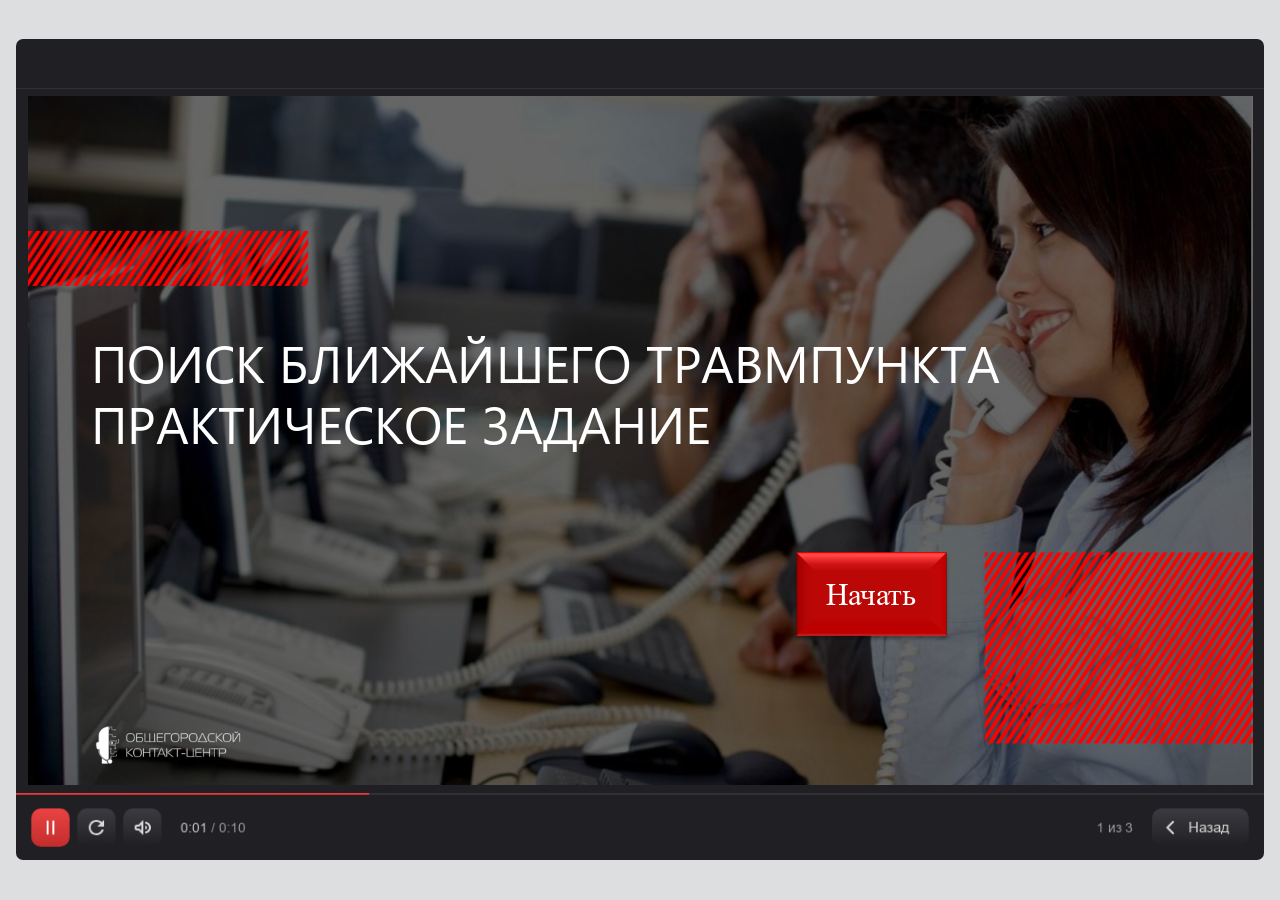
==== commit 1985787d: "Add files via upload" ====
--- a/index.html
+++ b/index.html
@@ -2,7 +2,7 @@
 <!-- Created with iSpring --><!-- 1296 812 --><!--version 11.7.0.5 --><!--type html --><!--mainFolder ./ -->
 <html style=background-color:#dcdee0;>
 <head>
-    <meta http-equiv="Content-Type" content="text/html;charset=utf-8"/><meta name="viewport" content="width=device-width,initial-scale=1,minimum-scale=1,maximum-scale=1,user-scalable=no"/><meta name="format-detection" content="telephone=no"/><meta name="apple-mobile-web-app-capable" content="yes"/><meta name="apple-mobile-web-app-status-bar-style" content="black"/><meta http-equiv="X-UA-Compatible" content="IE=edge"/><meta name="msapplication-tap-highlight" content="no"/><title>Практические задание_справка_травма_2</title><link rel="apple-touch-icon-precomposed" href="data/apple-touch-icon.png"/><link rel="shortcut icon" type="image/ico" href="data/favicon.ico"/><style>body {background-color:#dcdee0;}#spr0_fc8a73 {display:none;}</style>
+    <meta http-equiv="Content-Type" content="text/html;charset=utf-8"/><meta name="viewport" content="width=device-width,initial-scale=1,minimum-scale=1,maximum-scale=1,user-scalable=no"/><meta name="format-detection" content="telephone=no"/><meta name="apple-mobile-web-app-capable" content="yes"/><meta name="apple-mobile-web-app-status-bar-style" content="black"/><meta http-equiv="X-UA-Compatible" content="IE=edge"/><meta name="msapplication-tap-highlight" content="no"/><title>Практические задание_справка_травма_4</title><link rel="apple-touch-icon-precomposed" href="data/apple-touch-icon.png"/><link rel="shortcut icon" type="image/ico" href="data/favicon.ico"/><style>body {background-color:#dcdee0;}#spr0_105f799 {display:none;}</style>
     
     
     <style>
@@ -49,15 +49,15 @@
 </head>
 <body>
 	<div id="preloader"></div>
-	<script src="data/browsersupport.js?7EA05BF7"></script>
-	<script src="data/player.js?7EA05BF7"></script>
+	<script src="data/browsersupport.js?5337F777"></script>
+	<script src="data/player.js?5337F777"></script>
     <div id="content"></div>
-    <div id="spr0_fc8a73"></div>
+    <div id="spr0_105f799"></div>
     <script>
 		document.addEventListener("DOMContentLoaded", () => (function(startup){
 			function start(savedPresentationState)
 			{
-				var presInfo = "eNrlWltz29YR/iscdvwmqgAJ3tyHDgiCNsYUwRCQ7DT2cCARklBTpMyLFMejGUlO4mTsxKnjNKmTOEmbafsox6Yj65a/AP6F/pLu7gEIgAApKY2Th4pDkTjYs+fb3W/3XMA7cSt+MX5HyHJCJi2UElkpk00IAldMFLhkPpGR5HxJzAg5Pl/ais/EeyBsfzPctvfsg+GuvT+8Zw+GO/aBvW8PYvaP0PwC3sd4WYf2n0jyB7i/Vx/uOhdHcJEEXUuk7Kn9DPqdDLdjwx3QuDfchv8nIHZiv6Im6gUah+8P79f51CzPQ9/N+EU+meNm4qvxi9kkfC6BrqV2x9TWO3U+k05zQjoFcusb8YtJjs/MxPtop9Xt9q2e2enXeX42O8vV038AITN+8U68hf9u4j+47HX65kzciF98i27E19dBrEuXIJJK0njLRrNrUjN927qxNcOkW92AtDBdej0onTpFd88vzZ8ivT5dGs30hJeDQDIkzDwR1twMCqenC2/4hXPTMXejYEyWNiNwTJZeDkjnT5FeDEhnp0tv9APSp1i50fBLC9x06V4Ad5aL9jaIx9cCDMYM68a3oH0d2w23vTnOgpl4B+kS3yLW34kvO+TYcodFTYBBwWJRzHPFVKYkJfJyNpMQiul0IpcXcgkhlSnmBY4rCsniFgMcbxg94/rvu02rYfKzf8bQLo23LlHEGyNIAI4jGM7121gmvobKcA/eu8MH1zvXW/Y3UDi+sL+zn8Tsv9hfwte/2p/Yf7P/bX9mf2o/jdl/t7+Fhkf2VyD5D+j9BFo+ud6BK2zHqy/sf4EwaABNn8Xsz6H5Mby/hhufsaIAZoPbuFmO4wmPMJvP57duzGDJJGe+dcNxOPMRmJBmVYPFwqJv4AeS764a62bXadJY5wX2cdv5uMk+l9nHZpt9rqKet+KrTa6+vJQzcljXVptJ9+IGsaSLAboFd24VcDDLF1bHjcSjOGm/w+iAXVoY8mXfFYb8Vs/tDoXPjdatvvXOetO4bXZYHP2MyKbFbEpMi4lUNisnhIIAjCimCglRSJX4HC8LYpoPMgK1OYQYj3yk57NCPiukoeYL6WwymzQTPM/Sww+jUMhJuYyUSXBpsQCzWCGVEOVSIcFlirlsKZvOFiQugpipSGKmzkbMz2lOG8C09QHMUf/v9Mxnsx496QLo6fRhpaxaasXJlXGxYxlN+N6He47jl1s9bnazvbwchz4iGpfn0slsSkhlAXoRG5I8n+cFLpNktgQlGuMSK+SgVDLLCzkUcQsqoFicCoN/[base64]/XSqNL4DcXjeWrB7UHahsvdvrJlqmlpUirU9Qgdw018xWz9MjLvWsDTOgLcPh62dpu9zeMDsBZUIJX+dQpptv9wIaijl8nVNDhFkERDinnrBBZ4dTbq+0/5eArRsrkwJelIqyfFqI2KJjgoYkBy/hTBpCEZHy+Dqtb8daMzq3C/1er90KgmiYKx0ThHnciK50gO7gbZroRkPIBQFKXmAIzFoPQipZTBaD92+MQFyqiUVFruhTcIwCewYwpUwml8lNBhMF9ixgKNsDng1r4k7zLCkJ0/[base64]/[base64]/YrPAuP2Qcx+5idU9mHw7ux4Y59CF9f4Zk4mDNZrarr6ly9KlbkMjvr2rdf2sfDh8OHMfsnOv0egMIH03RUxAXlkqgraqVemAd1FQ01PYGuJ6DiANEd00nFvv0cIL4Pn/vT9GmyriuVS5p79sYO4k/AGNL1wj6hprug/Jh9P0UfFDkZlX3n+mSatK5WPXc8otOV987kkPmiooIvajXmCtKGOj4BpC/AZkCKDiFT8BHDS2gdsOcVIWU+l1bka7rjV9T2GAMM/ab2qdbkBV8fcCJ7PhLqo11RKnW5IpIBTrNSVvQ363Mq89mjGLHsJcA8Qt8fgh8ccj0jQ/btF+CcD+394XtT1VfU2pxYnqD3J1B1SIR5bp/gJZmIj1+idYKBGkzucq1evazqKir8HhyMT2+eY6/hu4DnIXEFSINgX0Bq7OPDoLBCpEe9UldLdUmdhxWDnymxC87t+bmCXLsQAx0/[base64]/MKJEiGBTINDt2s8IGCd8ZIcBzWvAe0PPArVSSWtFraplVmrpUVjUIqiRWkTDamfrI1xTw/XwZeAikkCsOQihWJ0Bb4qmXVsOPIITsYaabZF76uV4M6h9TDa6JEYd2hg9inrqonlixIkpVUEid1yGuwbI8vB8licUsKjgBoZpcLYtvsnkRkgorAQCkQ/EocZbUlO5yDXqdNcuDWhbUMqSL24iDf0o5fQQxY3OUO/h8rUZpRaMoGhRDHbrNVcsyJDN2/BfVrmfD+zGnLryg0L1kJsw4rZC+mNq7zDR74JvmqdbFcGBI0vftPYeLRXVOhLIB5VKvKRKyi6Yk10PsuTnqRqbt24ehgVjDAOQo+935m6Z04AHBPmKFlgqEPXBHrolXYRaHVFPLGkwCRbcl8slFjEzaoYK4568DY2pqokYBs79kCwOs6RMF62KZovIUaz+TprHA+p1o/ZeVS5fL8GassL/C3wSATwFolHSVpcb3EAO0ngEayTrzk6hpV9VakRUJsBnXAhQ7XE1QqA8xwMN7PgYEIj1g/vkIlzyR0Rh+7LhcqUgqEE3SA6N+DbLka+hx334VGNftB0hFYodDUTCyqF6t604m+9kZXHYiCyBxt2F+eO78bMJlJJD2GJpf0sxEPAtGHEJ3zPzl/qIDBI7dxHFMmoN5EGeNgnoNksYxx52E/DfVK+wXHU/Ct96UNaccsXu+hRKkopsaLA99tSiGEXDhe1mxx9IPecoCs8tcialHoWPx2x4+hEjDvDkbNagmvzEP/FDE8msdFGsizXewEpHZpOTMMWzYA6qSgVIF1VaSi8jxN+aVP9VLIszuxXE+PEKgx8Rh6v8BGLAfo2CCKqc2eDuQgbuKAi3yNSyvTm9m68BNh7ENDWmAfBneHX6MC0yoM/5tjX00Gwk5UFvHkT+mBaw7FpsskcJeNQP8/qo6lcJntXgyUEzUXxQlOGuHOn7g45Dj058NV5NgEV+D7c156ECbnj2qjc9pTsbiwyoa7Qcx8Nu/HVdGNv2KfPlFXDLdktdOqNdulbOxk9RyWazCJF5QsO7jL/1gzPuBSuWIyrDGwUIqrxlWM3TzGizWio4WWhEfsIUkwz4AtgzG+1RUQFXyphs2V71L1fLIWwKdRG0wQ8quygVN0Z2V7h5SlklQDfj1pls3+R1Hn31G8CSLckmcL+vU4vx+EgJyjw6eHjrCsoZLYsd6Nt+NWfdNeH0bXnXiTvaIAbb3wLTnxBjkVsw58qEdL50/HNLi7sEfGYJRNkS69jfIZ8fhmizWpMvg7YokO6vSXWfJvBeQAPKhF8u65t+Y0s9d2ekIlUP0OdZZdMaD4BBsc+IGa+R2AIgr7IP/bP8zIB4a7FtcYILZsL6gJeausyZl3cfQst6QLlh92ELrB+Yqd/e65x4MhXogNG/Y8frgdHJ28lqYrADxmbOm33a3jp545KZdFwsMpzdsxEYbpZz9qScX2qXqChB9bGP1iAVmh4iEp2IDxlokxBERb5znbAf1auI2y9ufobLjGNO4N9rinoymNrLbCb53IKI5EQVMd/H8x0PvSePxEhQq2tQw8citmL/LKNhR7vPJ+bb5T4G9h5RCh8GjHr+8VzbdAvx4vMI6nWryaOddL6ti0bezfE4F8kfk3ojs7FzIqQaQYuzal2BU5n8YnRVtbf0XdvECIg==";
+				var presInfo = "eNrlWltz29YR/iscdvwmqgAJ3tyHDgiANsYUwRCQ7DT2cCgRklBTpMyLFMejGUlO4mTsxKnjNKmTOEmbafsox6Yj65a/AP6F/pLu7gEIgAApKY2Th4pDkTjYs+fb3W/3XMA7cSt+MX5HEvPFTEFJJfhiKpUQlIKQyGdzxURGzipFRc4ruVx6Kz4T74Gw/c1w296zD4a79v7wnj0Y7tgH9r49iNk/QvMLeB/jZQ3afyLJH+D+Xm2461wcwYUAupZI2VP7GfQ7GW7HhjugcW+4Df9PQOzEfkVN1As0Dt8f3q/xqVmeh76b8Yt8MsfNxFfjF7NJ+FwCXUvtjqmvd2qpPM9xSZBa34hfTHJ8ZibeRyutbrdv9cxOv8bzs9lZrpb+AwiZ8Yt34i38dxP/wWWv0zdn4vX4xbfoRnx9HcS6dAkiqSSNtlxvdk1qpm9bN7ZmmHSrG5AWpkuvB6VTp+ju+aX5U6TXp0ujmZ7wchBIhoSZJ8Kam0Hh9HThDb9wbjrmbhSMydJmBI7J0ssB6fwp0osB6ex06Y1+QPoUKzcafmmBmy7dC+DOctHeBvH4WoDBmF/d+Ba0r2N73W1vjrNgJt5BusS3iPV34ssOObbcYVETYFCxVMh5Tk5lilIir2QzCUFOpxO5vJBLCKmMnBc4ThaS8hYDHG/Ue/Xrv+82rYbJz/4ZQ7s03rpEEW+MIAE4jmA4129jkfga6sI9eO8OH1zvXG/Z30DZ+ML+zn4Ss/9ifwlf/2p/Yv/N/rf9mf2p/TRm/93+Fhoe2V+B5D+g9xNo+eR6B66wHa++sP8FwqABNH0Wsz+H5sfw/hpufMaKApgNbuNmOY4nPMJsPp/fujGDBZOc+dYNx+HMR2BCmlUNFguLvoEfSL67Wl83u06TzjovsI/bzsdN9rnMPjbb7HMV9bwVX21yNZ5LL2fzeYC32kyOrm4QT7oYoltw61YBh7N8gXUcSUyKk/47jBDYpYVBX/ZdYdBv9dzuUPrceN3qW++sN+u3zQ6LpJ8T2bSYTYlpMZHKZpWEUBCAE3KqkBCFVJHP8YogpvkgJ1CbQ4nx2Ef6Pivks0Iaar6QziazSTPB8yxB/DAKhZyUy0iZBJcWCwlBKKQSolIsJLiMnMsWs+lsQeIiqJmKpGbqbNT8nOa0AUxbH8Ac9f9O0AyXbvAjgrIrIKjTi5WzSrEVJ2fGxY5Vb8L3PtxzXL/c6nGzm+3l5Tj0EdG8PJdOZlNCKgvgZWxI8nyeF7hMklkTlGiMS6yQi1LJLC/kUMQtqoBicSoM/rXCmIkvOkXWw2NNxZN8zXisEJ7F6YBSv46DQshgaMEBZlhrZjdWNjdj1fZavRWCKAQh5vI8z6eSOT7pYcykuFw6TwPWQzKNkAyDKSSFHCdkch6dYLC0A0o3V9pmbF4NoUn70fCzXBbWqXw644FJc/[base64]/ErD1+sqkgMuSrCinhYgtOyZoSHLwEs6kIRQRKY+v0/p2rLV653ah3+u1W0EQDXOlY4Iwj1vRlQ7QHbxNE91oCNhKQ8kLDIFZ60FIJeWkHLx/YwTiUlWUVaVsTMExCuwZwBQzmVwmNxlMFNizgKFsD3g2rIk7zbOkJEzT82sKhblIf+cJc3TGnElP11xqtxo/nzCpQqog8JNjFMH3CTGaiOQ8lElLaSmTfB1wwqRJ5fB1Sqgj1YRjFcZ9uq5wxRbxdb6ATyi2p2vawkmy1eu0m5V6y2zSsVR9w1qp96x2a67dQNHF2zruTXBfst5pQ/C63UKdRjJb9cWm6W1W1lgH2srgMqlpteiwZLW9Waovms3R1n/D6lrQ011jkYQkMVu8gwJoLINhEc1av0e6/W0VKLeVer87OopwGxeBg9V6z4zQU+mYG26z16lqblqYOl4LOaDcX1s0O91Qu9Zq3o7QjQ7o+IUX2s3+mikxd0/yxDLcLtbXrOZt3xp4zWpZ3ZtWS+p3e+016x2KjuI6nylqM5eMwrhqraw24d1bsMxNs6HAqJbZ9ULVb/[base64]/sVnobH7IOYfczOquzD4d3YcMc+hK+v8FQczJmsVjMMba5WEctKiZ137dsv7ePhw+HDmP0TnX8PQOGDaTrK4oJ6STRUrVwrzIO6so6ankDXE1BxgOiO6axi334OEN+Hz/[base64]/IkH37BTjnQ3t/+N5U9WWtOieWJuj9CVQdEmGe2yd4SSbiA5honWCgDpO7Uq1VLmuGhgq/Bwfj85vn2Gv4LuB5SFwB0iDYF5Aa+/g4KKwQ6VEr17RiTdLmYcXgZ0rsgnN7fq6gVC/EQMePsQuGZogOr/QLIYUL0BzJhEfoLDDsPEy4KoKVc2L1CjNcqirQINeuqsZlBvQEQssefZ1AYJgrj2CID4cPhh/HSDNcJpyjwh1Mvpilw5qzteIMZhiidHkO3FmTNWmevujzBUM1SgpjHPgQOHyEGIe7oU5FFZ3o6/A9ue4wJKjOiZeCkl/gAzj7GT1oeznmAq9fSS1fCXT7DnL+PkTIi6YnzJzvlx55ncm6hVSsVJwU8QI0liiSVAOd88CMIimCQYFMs2M3y2yQ8J0RAjypBe8BPQ/cSiVpZaOqlVilqUklTYegSmIFCaOfqY9yTQXfz5eAh0AKpewghGJ1ArQlnnppNfwIQsgeZ7pJ5qWf68Wg/jHV4JoYcWhn+CDmqYvqiRUrolQFhbR5A+IaLMvD+1GSWMyighMQqiqVkvgmmxchqbASAEA6Fo8SZ0lN6a5UoddZszyoZUErQbq4jTj4p5TTRxAzNke5g89Xq5RWNIqqQzE0oNtcpaRAMmPHf1Hteja8H3PqwgsK3UtmwozTCumLqb3LTLMHvmmeal0MB4Ykfd/ec7goa3MilA0ol0ZVlZBdNCW5HmJPzlE3Mm3fPgwNxBoGIEfZ787fNKUDDwj2ESu0VCDsgTtyVbwKszikmlbSYRKQ3ZbIZxcxMmmHCuKevw6MqamKOgXM/pItDLCmTxSsiSWKylOs/UyaxgLrd6L1X1YvXS7Bm7HC/gp/FQA+BaBR0hWWGt9DDNB6Bmgk68xPoq5f1aoyKxJgM64FKHa4mqBQH2KAh/d8DAhEesD88xEueSKjMfzYcblaljQgmmQERv0aZMnX0OO+/SowrtsPkIrEDoeiYKSsXa0ZTib72RlcdiILIHG3YX547vxwwmUkkPYYml/SzEQ8C0YcQnfM/OX+pgMEjt3EcUyag3kQZ42Cdg2SxjHHnYT8N7Ur7DcdT8K33lR0pxyxe76FEqSimxosD321KIYRcOF7WbHH0g95ygKzy1yJqUehY/HbHj6ESMO8ORs1qK68MQ/8UMXSax0UayLNd7ASUdik5MwxbNgDqpKBUgXVVlJk5Pgb8+qfakURZnd5nA+PEOgxcZj6fwAG7McomKDKqQ3eDmTgrqJAi3INy6vTm9k6cNNhbENDGiBfhneHH+MCE+qMf1tjH81GQg7U1nHkj2kB647FJkuksFfNAL+/qk6l8FktngwUE/UXRQnO2qGOH/g45Pj0Z8PVJVjEV2F7cx460KZnj2rjc5qTsfiwikb7QQz89m/HlZFNvyJffhGXTLfktRPqtVvlbOwkrVQSKzCJF1Ss+/hbPxjzfqBSOaIKrHGwkCprdasZunkNFmuyo4VWxAdsIcmwD4Atg/E+ZQ1QFb3phs1V71K1PPKWQCdRG8yQsqtKQVcNZ6W7h5RlElQDfr3p1k1+x9FnnxE8SVkpivMlg1qcX1BCQO7RwdNDR1jRcUnsWM/muzHrvgmvb8OrTtzJHjHA9h6Y9pwYg9yKOUc+tOOl84dDWtw9+CNDMMqGSNf+BvnsOFxXxKp0GbxdlhRnVbrrLJn3AhJAPvRiydD9G1P6wSs7HaFyiD7HOovOeBAcgm1O3GCN3A4AcYV98J/tfwbEQ4N9iwtMMBvWF7TE3HXWpKz7GFrWG9IFqw9baP3AXOXuXvfcg6FQD4TmDTteH5xOzk5eD5MVID5z1vTb7tbRE4/ctBtigeH0ho3YaKOUsz/15EK7VEMFoo9trB6xwOwQkfBUbMBYi4Q4IuKN85ztoF5N3GZ5+zNUdhxjGvdGW9yT0dRGdjvB9w5EdCeigOkunv946D1pPF6CQkWbGiYeuRXzdxkFO8p9PjnfNv8psPeQUugweNTjl/fKpluAH49XWKdTVRntvGslTZR9O8vnVCB/RO6NyM7OhZxqACnGrn0JRmX+h9FZ0dbWfwFlvwGz";
 				PresentationPlayer.start(presInfo, "content", "playerView", onPlayerInit, savedPresentationState);
 				function onPlayerInit(player)
 				{
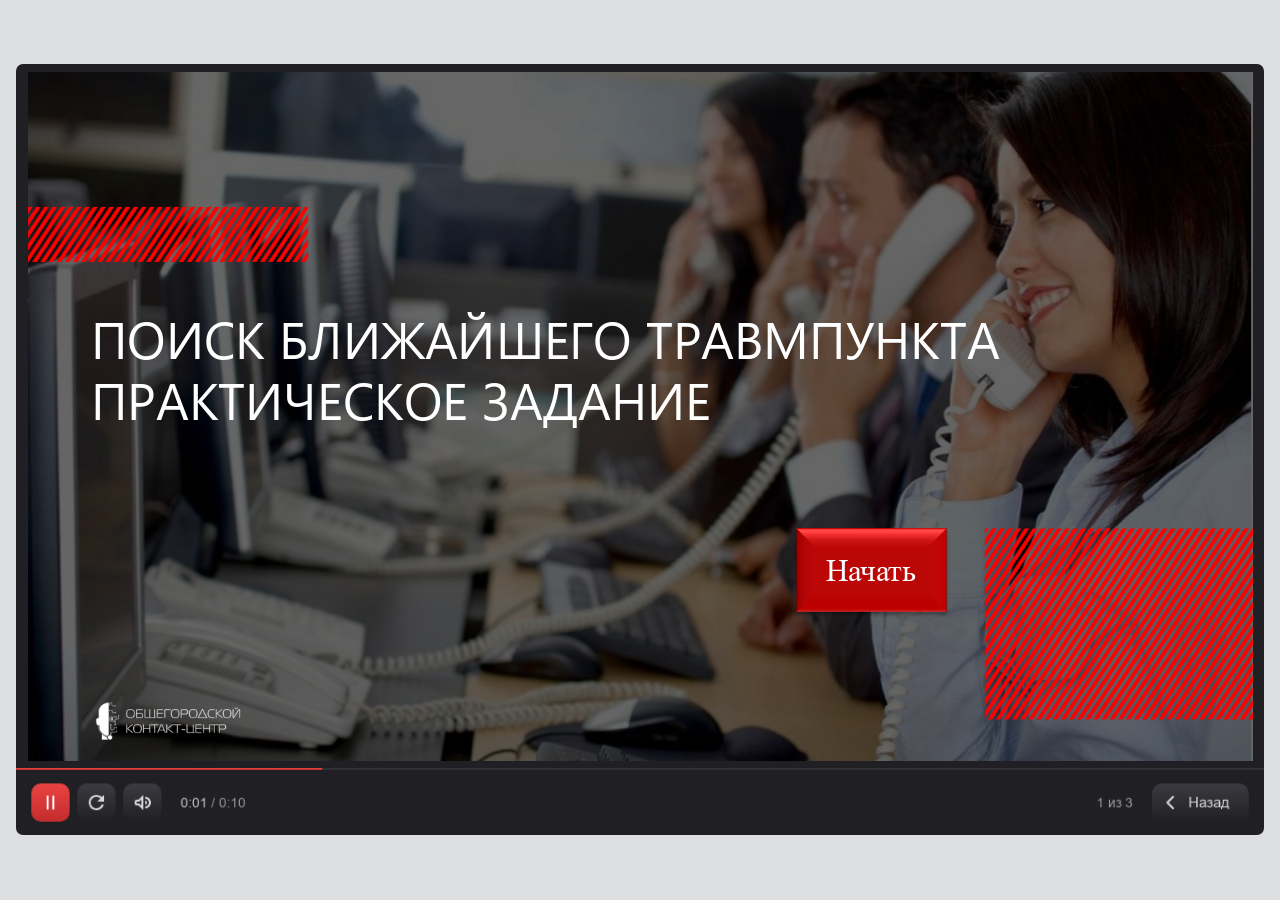
==== commit 13052f33: "Add files via upload" ====
--- a/index.html
+++ b/index.html
@@ -2,7 +2,7 @@
 <!-- Created with iSpring --><!-- 1296 812 --><!--version 11.7.0.5 --><!--type html --><!--mainFolder ./ -->
 <html style=background-color:#dcdee0;>
 <head>
-    <meta http-equiv="Content-Type" content="text/html;charset=utf-8"/><meta name="viewport" content="width=device-width,initial-scale=1,minimum-scale=1,maximum-scale=1,user-scalable=no"/><meta name="format-detection" content="telephone=no"/><meta name="apple-mobile-web-app-capable" content="yes"/><meta name="apple-mobile-web-app-status-bar-style" content="black"/><meta http-equiv="X-UA-Compatible" content="IE=edge"/><meta name="msapplication-tap-highlight" content="no"/><title>Практические задание_справка_травма_4</title><link rel="apple-touch-icon-precomposed" href="data/apple-touch-icon.png"/><link rel="shortcut icon" type="image/ico" href="data/favicon.ico"/><style>body {background-color:#dcdee0;}#spr0_105f799 {display:none;}</style>
+    <meta http-equiv="Content-Type" content="text/html;charset=utf-8"/><meta name="viewport" content="width=device-width,initial-scale=1,minimum-scale=1,maximum-scale=1,user-scalable=no"/><meta name="format-detection" content="telephone=no"/><meta name="apple-mobile-web-app-capable" content="yes"/><meta name="apple-mobile-web-app-status-bar-style" content="black"/><meta http-equiv="X-UA-Compatible" content="IE=edge"/><meta name="msapplication-tap-highlight" content="no"/><title>Практические задание_справка_травма_ИСПРАВ</title><link rel="apple-touch-icon-precomposed" href="data/apple-touch-icon.png"/><link rel="shortcut icon" type="image/ico" href="data/favicon.ico"/><style>body {background-color:#dcdee0;}#spr0_c0fc1d {display:none;}</style>
     
     
     <style>
@@ -49,15 +49,15 @@
 </head>
 <body>
 	<div id="preloader"></div>
-	<script src="data/browsersupport.js?5337F777"></script>
-	<script src="data/player.js?5337F777"></script>
+	<script src="data/browsersupport.js?2445108A"></script>
+	<script src="data/player.js?2445108A"></script>
     <div id="content"></div>
-    <div id="spr0_105f799"></div>
+    <div id="spr0_c0fc1d"></div>
     <script>
 		document.addEventListener("DOMContentLoaded", () => (function(startup){
 			function start(savedPresentationState)
 			{
-				var presInfo = "eNrlWltz29YR/iscdvwmqgAJ3tyHDgiANsYUwRCQ7DT2cCgRklBTpMyLFMejGUlO4mTsxKnjNKmTOEmbafsox6Yj65a/AP6F/pLu7gEIgAApKY2Th4pDkTjYs+fb3W/3XMA7cSt+MX5HEvPFTEFJJfhiKpUQlIKQyGdzxURGzipFRc4ruVx6Kz4T74Gw/c1w296zD4a79v7wnj0Y7tgH9r49iNk/QvMLeB/jZQ3afyLJH+D+Xm2461wcwYUAupZI2VP7GfQ7GW7HhjugcW+4Df9PQOzEfkVN1As0Dt8f3q/xqVmeh76b8Yt8MsfNxFfjF7NJ+FwCXUvtjqmvd2qpPM9xSZBa34hfTHJ8ZibeRyutbrdv9cxOv8bzs9lZrpb+AwiZ8Yt34i38dxP/wWWv0zdn4vX4xbfoRnx9HcS6dAkiqSSNtlxvdk1qpm9bN7ZmmHSrG5AWpkuvB6VTp+ju+aX5U6TXp0ujmZ7wchBIhoSZJ8Kam0Hh9HThDb9wbjrmbhSMydJmBI7J0ssB6fwp0osB6ex06Y1+QPoUKzcafmmBmy7dC+DOctHeBvH4WoDBmF/d+Ba0r2N73W1vjrNgJt5BusS3iPV34ssOObbcYVETYFCxVMh5Tk5lilIir2QzCUFOpxO5vJBLCKmMnBc4ThaS8hYDHG/Ue/Xrv+82rYbJz/4ZQ7s03rpEEW+MIAE4jmA4129jkfga6sI9eO8OH1zvXG/Z30DZ+ML+zn4Ss/9ifwlf/2p/Yv/N/rf9mf2p/TRm/93+Fhoe2V+B5D+g9xNo+eR6B66wHa++sP8FwqABNH0Wsz+H5sfw/hpufMaKApgNbuNmOY4nPMJsPp/fujGDBZOc+dYNx+HMR2BCmlUNFguLvoEfSL67Wl83u06TzjovsI/bzsdN9rnMPjbb7HMV9bwVX21yNZ5LL2fzeYC32kyOrm4QT7oYoltw61YBh7N8gXUcSUyKk/47jBDYpYVBX/ZdYdBv9dzuUPrceN3qW++sN+u3zQ6LpJ8T2bSYTYlpMZHKZpWEUBCAE3KqkBCFVJHP8YogpvkgJ1CbQ4nx2Ef6Pivks0Iaar6QziazSTPB8yxB/DAKhZyUy0iZBJcWCwlBKKQSolIsJLiMnMsWs+lsQeIiqJmKpGbqbNT8nOa0AUxbH8Ac9f9O0AyXbvAjgrIrIKjTi5WzSrEVJ2fGxY5Vb8L3PtxzXL/c6nGzm+3l5Tj0EdG8PJdOZlNCKgvgZWxI8nyeF7hMklkTlGiMS6yQi1LJLC/kUMQtqoBicSoM/rXCmIkvOkXWw2NNxZN8zXisEJ7F6YBSv46DQshgaMEBZlhrZjdWNjdj1fZavRWCKAQh5vI8z6eSOT7pYcykuFw6TwPWQzKNkAyDKSSFHCdkch6dYLC0A0o3V9pmbF4NoUn70fCzXBbWqXw644FJc/[base64]/ErD1+sqkgMuSrCinhYgtOyZoSHLwEs6kIRQRKY+v0/p2rLV653ah3+u1W0EQDXOlY4Iwj1vRlQ7QHbxNE91oCNhKQ8kLDIFZ60FIJeWkHLx/YwTiUlWUVaVsTMExCuwZwBQzmVwmNxlMFNizgKFsD3g2rIk7zbOkJEzT82sKhblIf+cJc3TGnElP11xqtxo/nzCpQqog8JNjFMH3CTGaiOQ8lElLaSmTfB1wwqRJ5fB1Sqgj1YRjFcZ9uq5wxRbxdb6ATyi2p2vawkmy1eu0m5V6y2zSsVR9w1qp96x2a67dQNHF2zruTXBfst5pQ/C63UKdRjJb9cWm6W1W1lgH2srgMqlpteiwZLW9Waovms3R1n/D6lrQ011jkYQkMVu8gwJoLINhEc1av0e6/W0VKLeVer87OopwGxeBg9V6z4zQU+mYG26z16lqblqYOl4LOaDcX1s0O91Qu9Zq3o7QjQ7o+IUX2s3+mikxd0/yxDLcLtbXrOZt3xp4zWpZ3ZtWS+p3e+016x2KjuI6nylqM5eMwrhqraw24d1bsMxNs6HAqJbZ9ULVb/[base64]/sVnobH7IOYfczOquzD4d3YcMc+hK+v8FQczJmsVjMMba5WEctKiZ137dsv7ePhw+HDmP0TnX8PQOGDaTrK4oJ6STRUrVwrzIO6so6ankDXE1BxgOiO6axi334OEN+Hz/[base64]/IkH37BTjnQ3t/+N5U9WWtOieWJuj9CVQdEmGe2yd4SSbiA5honWCgDpO7Uq1VLmuGhgq/Bwfj85vn2Gv4LuB5SFwB0iDYF5Aa+/g4KKwQ6VEr17RiTdLmYcXgZ0rsgnN7fq6gVC/EQMePsQuGZogOr/QLIYUL0BzJhEfoLDDsPEy4KoKVc2L1CjNcqirQINeuqsZlBvQEQssefZ1AYJgrj2CID4cPhh/HSDNcJpyjwh1Mvpilw5qzteIMZhiidHkO3FmTNWmevujzBUM1SgpjHPgQOHyEGIe7oU5FFZ3o6/A9ue4wJKjOiZeCkl/gAzj7GT1oeznmAq9fSS1fCXT7DnL+PkTIi6YnzJzvlx55ncm6hVSsVJwU8QI0liiSVAOd88CMIimCQYFMs2M3y2yQ8J0RAjypBe8BPQ/cSiVpZaOqlVilqUklTYegSmIFCaOfqY9yTQXfz5eAh0AKpewghGJ1ArQlnnppNfwIQsgeZ7pJ5qWf68Wg/jHV4JoYcWhn+CDmqYvqiRUrolQFhbR5A+IaLMvD+1GSWMyighMQqiqVkvgmmxchqbASAEA6Fo8SZ0lN6a5UoddZszyoZUErQbq4jTj4p5TTRxAzNke5g89Xq5RWNIqqQzE0oNtcpaRAMmPHf1Hteja8H3PqwgsK3UtmwozTCumLqb3LTLMHvmmeal0MB4Ykfd/ec7goa3MilA0ol0ZVlZBdNCW5HmJPzlE3Mm3fPgwNxBoGIEfZ787fNKUDDwj2ESu0VCDsgTtyVbwKszikmlbSYRKQ3ZbIZxcxMmmHCuKevw6MqamKOgXM/pItDLCmTxSsiSWKylOs/UyaxgLrd6L1X1YvXS7Bm7HC/gp/FQA+BaBR0hWWGt9DDNB6Bmgk68xPoq5f1aoyKxJgM64FKHa4mqBQH2KAh/d8DAhEesD88xEueSKjMfzYcblaljQgmmQERv0aZMnX0OO+/SowrtsPkIrEDoeiYKSsXa0ZTib72RlcdiILIHG3YX547vxwwmUkkPYYml/SzEQ8C0YcQnfM/OX+pgMEjt3EcUyag3kQZ42Cdg2SxjHHnYT8N7Ur7DcdT8K33lR0pxyxe76FEqSimxosD321KIYRcOF7WbHH0g95ygKzy1yJqUehY/HbHj6ESMO8ORs1qK68MQ/8UMXSax0UayLNd7ASUdik5MwxbNgDqpKBUgXVVlJk5Pgb8+qfakURZnd5nA+PEOgxcZj6fwAG7McomKDKqQ3eDmTgrqJAi3INy6vTm9k6cNNhbENDGiBfhneHH+MCE+qMf1tjH81GQg7U1nHkj2kB647FJkuksFfNAL+/qk6l8FktngwUE/UXRQnO2qGOH/g45Pj0Z8PVJVjEV2F7cx460KZnj2rjc5qTsfiwikb7QQz89m/HlZFNvyJffhGXTLfktRPqtVvlbOwkrVQSKzCJF1Ss+/hbPxjzfqBSOaIKrHGwkCprdasZunkNFmuyo4VWxAdsIcmwD4Atg/E+ZQ1QFb3phs1V71K1PPKWQCdRG8yQsqtKQVcNZ6W7h5RlElQDfr3p1k1+x9FnnxE8SVkpivMlg1qcX1BCQO7RwdNDR1jRcUnsWM/muzHrvgmvb8OrTtzJHjHA9h6Y9pwYg9yKOUc+tOOl84dDWtw9+CNDMMqGSNf+BvnsOFxXxKp0GbxdlhRnVbrrLJn3AhJAPvRiydD9G1P6wSs7HaFyiD7HOovOeBAcgm1O3GCN3A4AcYV98J/tfwbEQ4N9iwtMMBvWF7TE3HXWpKz7GFrWG9IFqw9baP3AXOXuXvfcg6FQD4TmDTteH5xOzk5eD5MVID5z1vTb7tbRE4/ctBtigeH0ho3YaKOUsz/15EK7VEMFoo9trB6xwOwQkfBUbMBYi4Q4IuKN85ztoF5N3GZ5+zNUdhxjGvdGW9yT0dRGdjvB9w5EdCeigOkunv946D1pPF6CQkWbGiYeuRXzdxkFO8p9PjnfNv8psPeQUugweNTjl/fKpluAH49XWKdTVRntvGslTZR9O8vnVCB/RO6NyM7OhZxqACnGrn0JRmX+h9FZ0dbWfwFlvwGz";
+				var presInfo = "eNrlWltz29YR/iscdvwmqgAJ3tyHDghCNsYUwRCQ7DT2cCgRklBTpMyLFMejGUlO4mTsxKnjNKmTOEmbafsox5Yj65a/AP6F/pLu7jkgAAKkpDROHioOReJgz55vd7/dcwHvxO34xfidpCSnVVmdSRSKipiQ8oVUIp/OCol0ShbyKTklibKwGZ+K90DY+Waw5ew6B4MdZ39wz9kbbDsHzr6zF3N+hOYX8D7Gyxq0/0SSP8D93dpgh18cwYXzhfOd843zrfOJ8wjULpLep84zUHEy2IoNtkH57mAL/p9AjxPnFTWRAlA+eH9wvyampkUR+m7EL4rJnDAVX4lfzCbhcxF0LbY7lrHWqYnJjJRNZdMgt7Yev5gUxMxUvI8m291u3+5ZnX5NFKez00It/QcQsuIX78Rb+O8m/oPLXqdvTcXr8Ytv0Y342hqIdekSRFJJGm+p3uxa1EzfNm9sTjHpVjcgLU2WXgtKp07R3fNLi6dIr02WRjM94aUgkAwJM0+ENTeDwunJwut+4dxkzN0oGOOlrQgc46WXAtL5U6QXAtLZydLr/YD0KVauN/zSkjBZuhfAnRWivQ3i8dUAgzHDuvFNaF/D9rrb3hxlwVS8g3SJbxLr78SXODk23WFRE2DQsG4U80IxlZlREnk1m0lIxXQ6kctLuYSUyhTzkiAUpWRxkwGON+q9+vXfd5t2wxKn/4yhXRxtXaSIN4aQAJxAMPj121gmvobKcA/eO4MH1zvXW1BGnlI5eRJz/uJ8CV//ClXlb86/nc+cT52nMefvrMw4X4HkP6D3E2j55HqHlx+8+sL5FwiDBtD0Wcz5HJofw/truPEZKwpgNrhNmBYEkfBI0/l8fvPGFFZPcuZbN7jDmY/AhDSrGiwWNn0DP5B8d6W+ZnV5k8E6z7OP2/zjJvtcYh8bbfa5gnreiq80hdqisLQoInNWmkn34gaxpIsBugV3bhVwMNsXVu5G4lGctN9hdMAuLQz5ku8KQ36rN+wFlc8N162+/c5as37b6rBA+imRTcvZlJyWE6lsVk1IBQkoUUwVErKUmhFzogozjRikBGrjjBgNfaTrs1I+K6Wh6EvpbDKbtBKiyPLDD6NQyCm5jJJJCGm5kJAkmNFgfiskhEwxl53JprMFRYhgZiqSmamzMfNzmt/2YN76ACap/3N+ikJeGPKTXQA/eR9WyyozrTi5Mi537HoTvvfhHnf8UqsnTG+0l5bi0EdG4/JCOplNSTCdT8WL2JAUxbwoCZkksyUo0RiVWCYHpZJZUcqhiFtRAcXCRBjia4UxFV/gFdbDY0/Ek3zNeOwQnoXJgFK/joNCyGBoiQMz7VWrGytbG7Fqe7XeCkGUghBzeVEUU8mcmPQwZlJCLp2nAeshmUZIhsGUklJOkDI5j04wWJqDMqzlthWb00Jo0n404rSQzYuCmM54YNJCPptJuw4LSjRGJRCJb/[base64]/dCoJoWMsdC4RF3Ikud4Du4G2a6IZDqAUJSl5gCMxaD0IqWUwWg/dvDEFcqspFTS2bE3AMA3sGMDOZTC6TGw8mCuxZwFC2Bzwb1iSc5llSEqbp+TWFwjxDf+cJc3TGnElP11pstxo/nzCpQqogieNjFMH3MTEai+Q8lEkraSWTfB1wwqRJ5fB1Sqgj1YRjFcZ9uq5wxZbxdb6Ajym2p2vaxEmy1eu0m5V6y2rSmVR93V6u9+x2a7bdQNGF2wbuTHBXstZpQ/C63UKdRrJa9YWm5W1VVlkH2sjgMqlpt+ikZKW9UaovWM3hvn/d7trQ011jkYSiMFu8UwJoLINhEc16v0e6/W0VKLeVer87PIdwGxeAg9V6z4rQU+lY626z16lqbdiYOl4LOaDcX12wOt1Qu95q3o7QjQ7o+IXn283+qqUwd4/[base64]/SGMsDgEC/K0ayNb4uK0iNmsIbxKoSYrimoYWqGk1uSqJtdKckEt1QqycqVm6rWCekkr06k4bvydPecVnovHnIOYc8wOqpzDwd3YYNs5hK+v8HwczBmvVjdNfbZWkctqiR127TsvnePBw8HDmPMTHX/vgcIHk3SU5XntkmxqerlWmAN1ZQM1PYGuJ6DiANEd00nFvvMcIL4Pn/uT9BmqaWrlS4Z7+MZO4k/AGNL1wjmhprug/Jh9P0UfFDkVlX3n+mSStKlXPHc8otOV987kkLmipoMvqlXmCtKGOj4BpC/AZkCKDiFT8BnDS2jdY88uQsp8Li2r10zuV9T2GAMM/Sb2qVTVeV8fcCJ7VhLqY1zRyjW1LJMBvFkraeabtVmd+exRjFj2EmAeoe8PwQ+cXM/IkH3nBTjnQ2d/8N5E9WW9OiuXxuj9CVQdEmGeOyd4SSbi85donWCgAZO7Wq1VLuumjgq/Bwfj45vn2GvwLuB5SFwB0iDYF5Aa+/hgKKwQ6VEr1/SZmqLPwYrBz5TYBX57bragVi/EQMePsQumbsqcV8aFkMJ5aI5kwiN0Fhh2HiZclcHKWbl6hRmuVFVoKNauauZlBvQEQssegp1AYJgrj2CIDwcPBh/HSDNcJvhB4TYmX8w2YM3ZWuaDmaasXJ4Fd9aKujJHX4y5gqmZJZUxDnwIHD5CjIOdUKcZDZ3o6/A9ue4wJKjNypeCkl/g8zfnGT1nezniAq9fSStfCXT7DnL+PkTIi6YnzJzvlx56ncm6hVSuVHiKeAEaSRRFqYHOOWDGDCmCQYFM0yM3y2yQ8J0hAjynBe8BPQ/cSqXoZbOql1ilqSkl3YCgKnIFCWOcqY96TQPfz5WAh0AKtcwRQrE6AdoST720GnwEIWRPM90k89LP9WJQ/4hqcE2MOLQ9eBDz1EX1xIoVUaqCQvqcCXENluXB/ShJLGZRwQkIVdVKSX6TzYuQVFgJACAdikeJs6SmdFer0OusWR7UMq+XIF3cRhz8U8rpI4gZm6PcweeqVUorGkUzoBia0G22UlIhmbHjv6h2PRvcj/[base64]/nJ/3QECx27icJNmYR7EWaOgX4Ok4ea4k5D/pn6F/aTjSfjWm6rByxG751soQSq6qcHy0FeLYhgBF76XFbss/ZCnLDA7zJWYehQ6Fr+twUOINMyb01GDGuobc8APTS691kGxJtJ8BysRlU1KfI5hwx5QlQyUKqi2ilpEjr8xp/2pNiPD7F4c5cMjBHpMHKb+H4AB+zEKJqjitcHbgey5qyjQol7D8sp7M1v33HQY2dCQBsiXwd3Bx7jAhDrj39Y4R9ORkAO1dRT5Y1rAumOxyRIp7FUzwO+vqhMpfFaLxwPFRP1FUYKztqnjBz4OcZ/+bLiGAov4KmxvzkMH2vTsUm18TnMyFh9W0Wg/iIHf+u24MrTpV+TLL+KSyZa8dkK9dqv4xk7RSyW5ApN4QcO6j7/6gzHvByoVF1VhjYOFVF2t283QzWuwWCtyLbQiPmALSYZ9D9iyN9qnrAOqGW+6YXPVu1Qtj7wl0EnUBjOk7KpaMDSTr3R3kbJMgmrArzfdusnPHX32GcGTLKoz8lzJpBb+A0oIyD06eHrIhVUDl8TcejbfjVj3TXh9G1514k72iAF2dsG058QY5FaMH/nQjpfOHw5pcffgjwzBMBsiXfsb5DN3uKHKVeUyeLusqHxVusOXzLsBCSAferFkGv6NKf30lZ2OUDlEn2OdRWc8CA7BNidusIZuB4C4wj74z9Y/A+Khwb7FBSaYDesLWmLu8DUp6z6ClvWGdMHqwxZaPzBXubvXXfdgKNQDoXnDjtYH3onv5I0wWQHiM76m33K3jp545KbdlAsMpzdsxEYbpfj+1JML7VJNDYg+srF6xAKzTUTCU7E9xlokxBERb5TnbAf1auw2y9ufobLjGNO4O9zingynNrKbB987EDF4RAHTXTz/8dB70ni8BIWKNjVMPHIr5u8yDHaU+3xyvm3+U2DvIaXQYfCoxy/vlU23AD8erbC8U1Ud7rxrJV0u+naWz6lA/ojcG5KdnQvxagApxq59CUZl/ofhWdHm5n8BY0wK6A==";
 				PresentationPlayer.start(presInfo, "content", "playerView", onPlayerInit, savedPresentationState);
 				function onPlayerInit(player)
 				{
